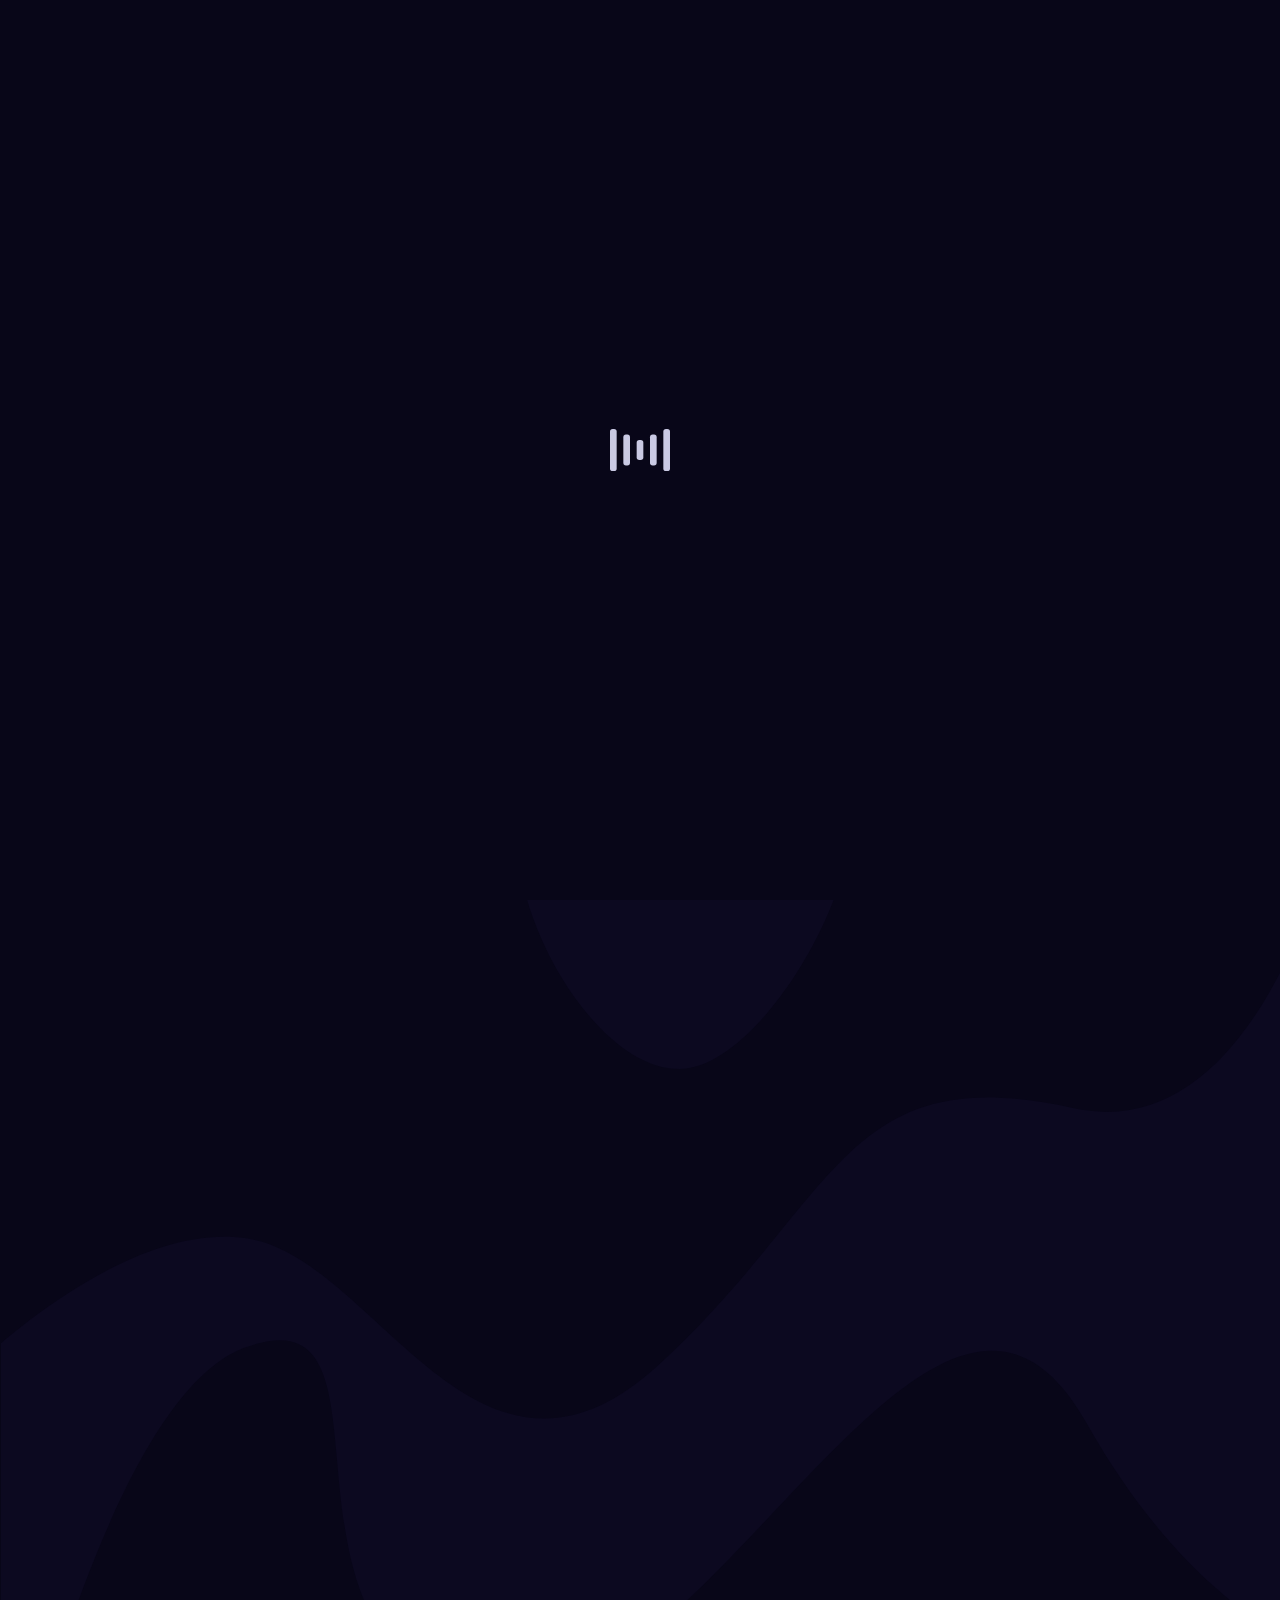
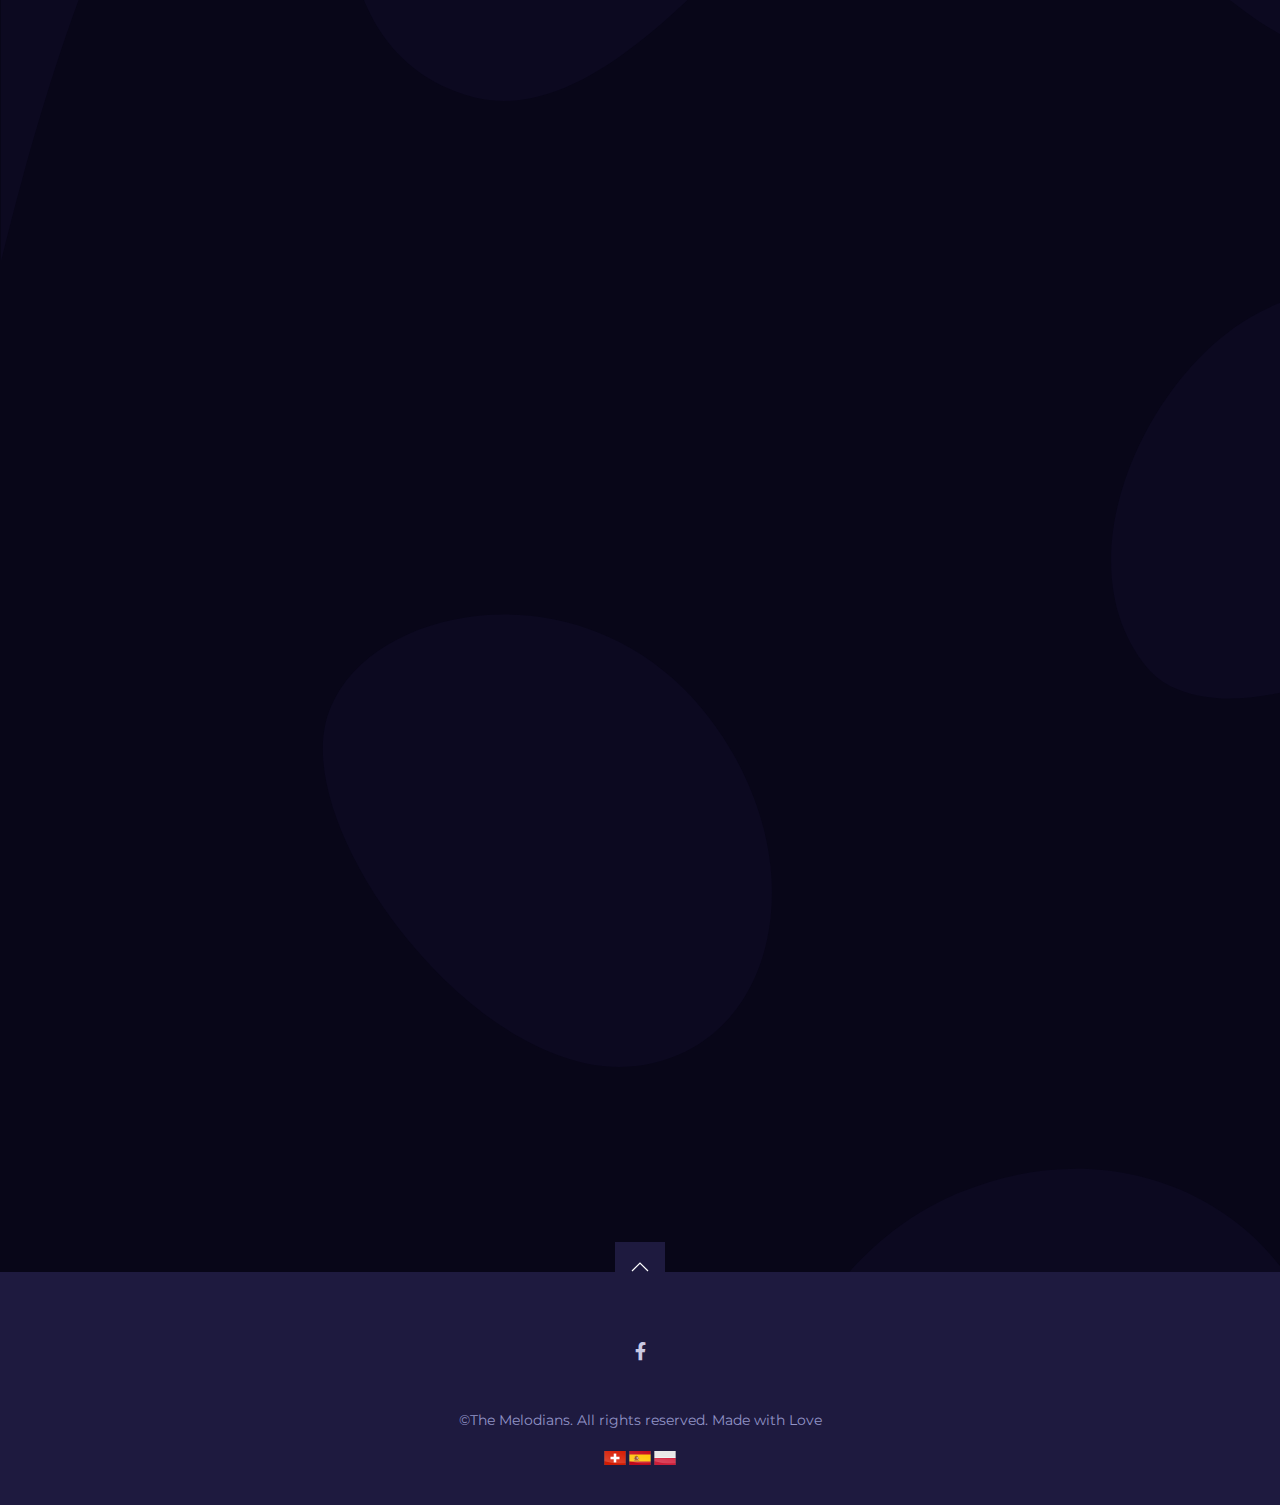
==== en.html @ 9095cb5a "Update en.html" ====
<!DOCTYPE html>
<html lang="en">

<head>
    <meta charset="utf-8">
    <meta name="viewport" content="width=device-width, initial-scale=1.0">
    <meta content="ie=edge" http-equiv="x-ua-compatible">

    <!-- .......... Title .......... -->
    <title>The Melodians — Band from Zürich</title>
    <!-- .......... End Title .......... -->

    <!-- .......... Fonts and Extras .......... -->
    <link rel="stylesheet" href="https://fonts.googleapis.com/css?family=Montserrat:400,700%7cOverpass+Mono:700&display=swap">
    <link rel="stylesheet" href="https://use.fontawesome.com/releases/v5.13.0/css/all.css">
    <!-- .......... End Fonts and Extras .......... -->

    <!-- .......... Styles .......... -->
    <link rel="stylesheet" href="css/uikit.min.css">
    <link rel="stylesheet" href="css/styles.css">
    <!-- .......... End Styles .......... -->

    <!-- .......... Favicons .......... -->
    <link rel="apple-touch-icon" sizes="180x180" href="img/favicons/apple-touch-icon.png">
    <link rel="icon" type="image/png" sizes="32x32" href="img/favicons/favicon-32x32.png">
    <link rel="icon" type="image/png" sizes="16x16" href="img/favicons/favicon-16x16.png">
    <link rel="manifest" href="img/favicons/site.webmanifest">
    <link rel="mask-icon" href="img/favicons/safari-pinned-tab.svg" color="#080618">
    <link rel="shortcut icon" href="img/favicons/favicon.ico">
    <meta name="msapplication-TileColor" content="#ffffff">
    <meta name="msapplication-config" content="img/favicons/browserconfig.xml">
    <meta name="theme-color" content="#ffffff">
    <!-- .......... End Favicons .......... -->

</head>

<body class="loading">

    <!-- .......... Preloader .......... -->
    <div class="js-preloader preloader"></div>
    <!-- .......... End Preloader .......... -->

    <!-- .......... Fixed Top Panel Start .......... -->
    <header class="panel js-panel">
        <div class="container--panel uk-container uk-height-1-1">
            <div class="uk-flex uk-flex-middle uk-height-1-1" data-uk-grid>
                
                <div class="uk-width-1-3 uk-width-1-6@m">                   
                    <div class="panel__player">
                        <audio class="js-audio" preload="metadata"></audio>                        
                        <p>Melodians</p>                                                
                    </div>                                        
                </div>
                <a href="/"><img src="img/countries/ch.png" data-src="img/countries/ch.png" ></a>
                <a href="es.html"><img src="img/countries/es.png" data-src="img/countries/es.png" ></a>
                <a href="pl.html"><img src="img/countries/pl.png" data-src="img/countries/pl.png" ></a>
            </div>
        </div>
    </header>
    
    <!-- .......... About Us Section .......... -->
    <section id="about_us" class="about uk-section" data-uk-scrollspy="cls:uk-animation-fade; offset-top: 80px; delay: 300">
        <div class="uk-container uk-container-large">
            <div class="about__grid uk-grid-collapse uk-flex" data-uk-grid>
                <div class="uk-width-1-2@s uk-flex-first@s">
                    <img class="about__photo" src="img/about.jpg" data-src="img/about.jpg" alt="" data-uk-img>
                </div>
                <div class="uk-width-1-2@s">
                    <div class="about__info">
                        <h2 class="uk-h2">The Melodians</h2>    
                        <p>
                            Acoustic Live Band from Zürich. We play rock, folk, country, tangos, film music. Our repertoire includes songs in more than ten languages. We play covers and our own compositions. We come from different countries, have different musical background, but we are united by friendship and shared passion and love for music. Three of us are professional musicians.  All of us have many years of experience in performing on European stages. We always put our whole heart into playing. An unforgettable experience is a guarantee.
                        </p>
                        <p>
                            Have we piqued your interest? Feel free to contact us :-)
                        </p>
                    </div>
                </div>
            </div>
        </div>
    </section>
    <!-- .......... End About Us Section .......... -->


    <!-- .......... Meet Team Section .......... -->
    <section class="team uk-section uk-overflow-hidden" data-uk-scrollspy="cls:uk-animation-fade; offset-top: 80px; delay: 300">
        <div class="container--min uk-container uk-position-relative">
            <h3 class="team__title uk-h3"><span class="team__title_inner">Meet the team</span></h3>
            <div class="team__members uk-flex uk-flex-center" data-uk-grid data-uk-scrollspy="cls:uk-animation-fade; target: .team__member__wrap; delay: 300">
                <div class="team__member__wrap uk-width-1-2 uk-width-1-4@m">
                    <a class="team__member" data-uk-toggle="target: #marian">
                        <div class="cover__photo uk-background-cover uk-transition-toggle" data-src="img/team/avatars/marian.jpg" data-uk-img>
                            <span class="cover__link boxshadow icon icon--dots uk-transition-scale-up"></span>
                        </div>
                        <span class="team__name">Marian</span>
                        <span class="team__vocation">Piano</span>
                        <br/>
                        <span class="team__vocation">Marian is the best piano player in Zürich without any doubt.</span>
                    </a>
                </div>
                <div class="team__member__wrap uk-width-1-2 uk-width-1-4@m">
                    <a class="team__member" data-uk-toggle="target: #monika">
                        <div class="cover__photo uk-background-cover uk-transition-toggle" data-src="img/team/avatars/monika.jpg" data-uk-img>
                            <span class="cover__link boxshadow icon icon--dots uk-transition-scale-up"></span>
                        </div>
                        <span class="team__name">Monika</span>
                        <span class="team__vocation">Vocal</span>
                        <br/>
                        <span class="team__vocation">Monika played in the world's greatest musicals in various countries.</span>
                    </a>
                </div>
                <div class="team__member__wrap uk-width-1-2 uk-width-1-4@m">
                    <a class="team__member" data-uk-toggle="target: #victor">
                        <div class="cover__photo uk-background-cover uk-transition-toggle" data-src="img/team/avatars/victor.jpg" data-uk-img>
                            <span class="cover__link boxshadow icon icon--dots uk-transition-scale-up"></span>
                        </div>
                        <span class="team__name">Victor</span>
                        <span class="team__vocation">Violin</span>
                        <br/>
                        <span class="team__vocation">Victor plays in various orchestras and is an active teacher. Hearts melt when he plays his violin.</span>
                    </a>
                </div>
                <div class="team__member__wrap uk-width-1-2 uk-width-1-4@m">
                    <a class="team__member" data-uk-toggle="target: #tomek">
                        <div class="cover__photo uk-background-cover uk-transition-toggle" data-src="img/team/avatars/tomek.jpg" data-uk-img>
                            <span class="cover__link boxshadow icon icon--dots uk-transition-scale-up"></span>
                        </div>
                        <span class="team__name">Tomek</span>
                        <span class="team__vocation">Guitar, vocal</span>
                        <br/>
                        <span class="team__vocation">Tomek plays on various instruments and is a songwriter. He has a long record of stage performances.</span>
                    </a>
                </div>
            </div>
        </div>
    </section>
    <!-- .......... End Meet Team Section .......... -->

    <!-- .......... Video Section .......... -->
    <section id="video" class="video uk-section" data-uk-scrollspy="cls:uk-animation-fade; offset-top: 80px; delay: 300">
        <div class="container--min uk-container uk-margin-large-bottom">
            <h2 class="uk-h2">Video</h2>
        </div>
        <div class="js-video-slider container--special uk-container uk-container-large uk-position-relative" tabindex="-1" data-uk-slider="finite: true">
            <ul class="uk-slider-items uk-child-width-1-2@s uk-child-width-1-3@m uk-child-width-1-5@l">
                <!-- .......... Video Item .......... -->
                <li class="video__column uk-width-2-3@s uk-width-1-2@m">
                    <a href="#" data-video-src="https://youtu.be/cA7lwLCG-Ro" data-video-type="video/youtube" class="js-video-target video__placeholder video__placeholder--large uk-background-cover" data-src="img/video/01.jpg" title="Full Concert [Live from Olympic Stadium 2018 HD]" data-uk-img>
                        <span class="video__title">Spring 2022</span>
                        <span class="video__link icon icon--play"></span>
                    </a>
                </li>
                <!-- .......... End Video Item .......... -->
                <!-- .......... Video Items .......... -->
                <li class="video__column">
                    <a href="#" data-video-src="https://www.youtube.com/watch?v=_yOq8vEtMEc" data-video-type="video/youtube" class="js-video-target video__placeholder uk-background-cover" data-src="img/video/02.jpg" title="September [Official Music Video]" data-uk-img>
                        <span class="video__title">Christmas party 2021</span>
                        <span class="video__link icon icon--play"></span>
                    </a>

                    <a href="#" data-video-src="https://www.youtube.com/watch?v=xsTkXP-q-Yo" data-video-type="video/youtube" class="js-video-target video__placeholder uk-background-cover" data-src="img/video/03.jpg" title="Red [Live from Wembley Stadium]" data-uk-img>
                        <span class="video__title">The very beginning</span>
                        <span class="video__link icon icon--play"></span>
                    </a>
                </li>
            </ul>
            <!-- .......... Video Slider Controls .......... -->
            <a class="slider__control uk-position-center-left" href="#" data-uk-slidenav-previous data-uk-slider-item="previous"></a>
            <a class="slider__control uk-position-center-right" href="#" data-uk-slidenav-next data-uk-slider-item="next"></a>
            <!-- .......... End Video Slider Controls .......... -->
        </div>
    </section>
    <!-- .......... End Video Section .......... -->

    <!-- .......... Tour Section .......... -->
    <section id="tour" class="events uk-section" data-uk-scrollspy="cls:uk-animation-fade; offset-top: 80px; delay: 300">
        <div class="container--min uk-container">
            <h2 class="uk-h2 uk-margin-bottom">Open events</h2>
            <div class="events__table list--striped bg-dark--1">
                <!-- .......... Tour Item .......... -->
                <div class="list__item">
                    <div class="events__date uk-width-auto">
                        <span class="events__day">31</span>
                        <span class="events__month">dec</span>
                        <span class="events__year">2022</span>                       
                    </div>
                    <div class="events__location uk-width-expand">
                        <span class="events__place">Zürich</span>
                        <span class="events__club">Restaurant Europa</span>                        
                        <span class="events__club"> (Englischviertelstrasse 42)</span>
                        <br/>
                        <span class="events__club"> Start : 20:00</span>
                    </div>
                    <div class="events__booking uk-width-1-1 uk-width-1-3@s">
                        <a href="https://www.restaurant-europa.ch/reservation" target="_blank" class="btn">Reserve tables</a>
                    </div>
                </div>
                <!-- .......... End Tour Item .......... -->                
            </div>
        </div>
    </section>
    <!-- .......... End Tour Section .......... -->

    <!-- .......... Contacts Section .......... -->
    <section id="contacts" class="contacts uk-section" data-uk-scrollspy="cls:uk-animation-fade; offset-top: 80px; delay: 300">
        <div class="container--min uk-container">
            <h2 class="uk-h2">Contacts</h2>
            <p>We speak german, english, spanish, polish</p>
            <div data-uk-grid>
                <div class="uk-width-1-3@m">
                    <!-- h3 class="uk-h3">Organization of concerts</h3-->
                    <div data-uk-grid>
                        <p class="contacts__info uk-width-1-1 uk-width-1-2@s uk-width-1-1@m">
                            <strong class="contacts__subtitle">Call us:</strong>
                            <br>
                            <a href="tel:+41762320508">(+41) 76 232 05 08</a>
                        </p>
                    </div>
                </div>
                <div class="uk-width-1-3@m">
                    <!-- h3 class="uk-h3">Organization of concerts</h3-->
                    <div data-uk-grid>
                        <p class="contacts__info uk-width-1-1 uk-width-1-2@s uk-width-1-1@m">
                            <strong class="contacts__subtitle">E-mail:</strong>
                            <br>
                            <a href="mailto:info@melodians.ch">info@melodians.ch</a>
                        </p>
                    </div>
                </div>  
            </div>
        </div>
    </section>
    <!-- .......... End Contacts Section .......... -->

    <!-- .......... Footer .......... -->
    <footer class="footer bg-dark--1 uk-section uk-section-small">
        <div class="container--min uk-container">
            <div class="uk-flex uk-flex-between uk-child-width-auto" data-uk-grid>
                
            </div>
            <div class="social social--footer">
                <ul class="social__list uk-list uk-align-center">
                    <li><a href="https://www.facebook.com/profile.php?id=100075964676667" target="_black"><span class="fab fa-facebook-f"></span></a></li>
                    <!-- li><a href="#" target="_black"><span class="fab fa-youtube"></span></a></li>
                    <li><a href="#" target="_black"><span class="fab fa-instagram"></span></a></li>
                    <li><a href="#" target="_black"><span class="fab fa-twitter"></span></a></li-->
                </ul>
            </div>
            <p class="footer__copyrights">
                &copy;The Melodians. All rights reserved. Made with Love
            </p>
            <a href="/"><img src="img/countries/ch.png" data-src="img/countries/ch.png" ></a>
            <a href="es.html"><img src="img/countries/es.png" data-src="img/countries/es.png" ></a>
            <a href="pl.html"><img src="img/countries/pl.png" data-src="img/countries/pl.png" ></a>
        </div>
        <a href="#" class="footer__totop" data-uk-totop data-uk-scroll></a>
    </footer>
    <!-- .......... End Footer .......... -->


    <!-- .......... Modal Windows .......... -->
    <div id="marian" data-uk-modal>
        <div class="modal modal__profile uk-modal-dialog uk-margin-auto-vertical">
            <div class="modal__cover uk-cover-container">
                <img src="img/team/covers/marian.jpg" data-src="img/team/covers/marian.jpg" alt="" data-uk-cover>
            </div>
            <div class="modal__content">
                <div class="modal__avatar boxshadow uk-background-cover" data-src="img/team/avatars/marian.jpg" data-uk-img></div>
                <h3 class="modal__profile__title uk-modal-title uk-text-center">Marian Boba</h3>
                <div class="modal__profile__subtitle uk-text-center">Piano</div>
                <p class="uk-text-left">
                    Marian graduated at the 'Academy of Music' in Katowice, Poland. For many years he performed as a pianist in Scandinavian countries. In Switzerland, he frequently performed in the Zurich Cabaret 'Terrase'. Marian was involved in various projects with the singers of the 'Zurich Opera House' Diomari Montoya and Martha Villages, with the Soul & Gospel singer Vera Love, with south american Tango singer Janet Capuya. In Europapark he worked together with Nelly Patty and Juan Ricondo.  
                </p>
                <p class="uk-text-left">
                    He is currently enjoying a well-deserved retirement in Zurich and plays with the Melodians.
                </p>
                <div class="social social--modal">
                    <ul class="social__list uk-list uk-align-center">
                        <li><a href="https://www.facebook.com/profile.php?id=100085638232089" target="_black"><span class="fab fa-facebook-f"></span></a></li>
                        <!--li><a href="#" target="_black"><span class="fab fa-instagram"></span></a></li>
                        <li><a href="#" target="_black"><span class="fab fa-twitter"></span></a></li-->
                    </ul>
                </div>
            </div>
            <button class="modal__close uk-modal-close-outside" type="button" data-uk-close></button>
        </div>
    </div>
    <div id="monika" data-uk-modal>
        <div class="modal modal__profile uk-modal-dialog uk-margin-auto-vertical">
            <div class="modal__cover uk-cover-container">
                <img src="img/team/covers/monika.jpg" data-src="img/team/covers/monika.jpg" alt="" data-uk-cover>
            </div>
            <div class="modal__content">
                <div class="modal__avatar boxshadow uk-background-cover" data-src="img/team/avatars/monika.jpg" data-uk-img></div>
                <h3 class="modal__profile__title uk-modal-title uk-text-center">Monika Rowińska Fischer </h3>
                <div class="modal__profile__subtitle uk-text-center">Vocal</div>
                <p class="uk-text-left">
                    Graduated from the musical study in Poland.  Her stage debut was the role of Gavroche in the musical 'Les Misarbles'.  She played in the world's greatest musicals, in varoius countries: 'Phantom of the Opera' (Carlotta Giidicelli), 'West Side Story' (Maria), 'Wizard of Oz' (Dorothy), 'Hair' (Sheila), 'Grease' (Frenchy), 'Aladdin' (Iago)  , 'Scrooge' (Kathy), 'Mamma Mia' (Rosie) Miss Saigon, 'Chicago' (Annie), 'Fiddler on the roof' and many others.
                </p>
                <p class="uk-text-left">
                    For 20 years she played in the largest musical theater in Poland, the Roma Theater. Monika also played in dramatic plays, such as 'See how they run', for which she received an acting award.
                </p>
                <!-- div class="social social--modal">
                    <ul class="social__list uk-list uk-align-center">
                        <li><a href="https://www.facebook.com/profile.php?id=100075964676667" target="_black"><span class="fab fa-facebook-f"></span></a></li>
                        <li><a href="#" target="_black"><span class="fab fa-instagram"></span></a></li>
                        <li><a href="#" target="_black"><span class="fab fa-twitter"></span></a></li>
                    </ul>
                </div-->
            </div>
            <button class="modal__close uk-modal-close-outside" type="button" data-uk-close></button>
        </div>
    </div>
    <div id="victor" data-uk-modal>
        <div class="modal modal__profile uk-modal-dialog uk-margin-auto-vertical">
            <div class="modal__cover uk-cover-container">
                <img src="img/team/covers/victor.jpg" data-src="img/team/covers/victor.jpg" alt="" data-uk-cover>
            </div>
            <div class="modal__content">
                <div class="modal__avatar boxshadow uk-background-cover" data-src="img/team/avatars/victor.jpg" data-uk-img></div>
                <h3 class="modal__profile__title uk-modal-title uk-text-center">Victor Mendoza</h3>
                <div class="modal__profile__subtitle uk-text-center">Violin</div>
                <p class="uk-text-left">
                    Victor began his musical career in Venezuela at the age of 6 in the children's and youth orchestra in San Cristobal. He played later in different orchestras in his city. In 2004 he graduated with a 'Bachelor of Arts' degree in music. In 2005 he belonged to the binational youth orchestra (Colombia and Venezuela). After moving to Peru, he played as a regular in the 'UPAO Orchestra' in the city of Trujillo and as a guest in the 'Trujillo Symphony Orchestra'. He also worked as a teacher in different musical schools such as 'Sonetto' and 'Montessori International College'.
                </p>
                <p class="uk-text-left">
                    He currently plays at the 'OGW Orchestergesellschaft' in Winterthur, gives private violin lessons and plays with the Melodians.
                </p>
                <div class="social social--modal">
                    <ul class="social__list uk-list uk-align-center">
                        <li><a href="https://www.facebook.com/victor.j.musik" target="_black"><span class="fab fa-facebook-f"></span></a></li>
                        <!--li><a href="#" target="_black"><span class="fab fa-instagram"></span></a></li>
                        <li><a href="#" target="_black"><span class="fab fa-twitter"></span></a></li-->
                    </ul>
                </div>
            </div>
            <button class="modal__close uk-modal-close-outside" type="button" data-uk-close></button>
        </div>
    </div>
    <div id="tomek" data-uk-modal>
        <div class="modal modal__profile uk-modal-dialog uk-margin-auto-vertical">
            <div class="modal__cover uk-cover-container">
                <img src="img/team/covers/tomek.jpg" data-src="img/team/covers/tomek.jpg" alt="" data-uk-cover>
            </div>
            <div class="modal__content">
                <div class="modal__avatar boxshadow uk-background-cover" data-src="img/team/avatars/tomek.jpg" data-uk-img></div>
                <h3 class="modal__profile__title uk-modal-title uk-text-center">Tomek Rybarczyk</h3>
                <div class="modal__profile__subtitle uk-text-center">Guitar, vocal</div>
                <p class="uk-text-left">
                    Tomek started his musical career in Poland in the 90s as a bassist, singer and songwriter in punk rock bands with which he recorded several albums and played many concerts. The album of the band INRI from those years called Futur, which contains a lot of his songs, was released in 2022 on a vinyl record.
                </p>
                <p class="uk-text-left">
                    Later in Switzerland, as part of the Lasowiacy folk group, he organized and led a children's string ensemble with a folk profile, where he played the bass cello.
                </p>
                <p class="uk-text-left">
                    Currently he plays western guitar, writes songs and is involved in the organization of the music group Melodians.
                </p>
                <div class="social social--modal">
                    <ul class="social__list uk-list uk-align-center">
                        <li><a href="https://www.facebook.com/tomasz.rybarczyk.94/" target="_black"><span class="fab fa-facebook-f"></span></a></li>
                        <!--li><a href="#" target="_black"><span class="fab fa-instagram"></span></a></li>
                        <li><a href="#" target="_black"><span class="fab fa-twitter"></span></a></li-->
                    </ul>
                </div>
            </div>
            <button class="modal__close uk-modal-close-outside" type="button" data-uk-close></button>
        </div>
    </div>

    <div id="modal-video" data-uk-modal>
        <div class="modal__video uk-modal-dialog uk-margin-auto-vertical">
            <button class="modal__close uk-modal-close-outside" type="button" data-uk-close></button>
        </div>
    </div>

    <div id="article-1" class="js-modal-article" data-uk-modal>
        <div class="modal modal__article uk-modal-dialog uk-margin-auto-vertical">
            <button class="modal__close uk-modal-close-outside" type="button" data-uk-close></button>
            <div class="modal__article_grid uk-grid-collapse uk-child-width-1-2@m uk-flex-middle" data-uk-grid>
                <div class="cover__photo--1-2 uk-background-cover uk-visible@m" data-src="img/slider/02.jpg" data-uk-img></div>
                <div class="modal__article_text">
                    <div class="modal__overflow">
                        <h2 class="uk-h3">Melodians party with surprises at Restauarnt Europa</h2>
                        <p>
                            Melodians party with surprises at Europa Restaurant.
                        </p>
            
                    </div>
                </div>
            </div>
        </div>
    </div>

    <!-- .......... End Modal Windows .......... -->

    <!-- .......... Scripts .......... -->
    <script src="js/jquery.min.js"></script>
    <script src="js/uikit.min.js"></script>
    <script src="js/mediaelement-and-player.min.js"></script>
    <script src="js/scripts.js"></script>
    <!-- .......... End Scripts .......... -->
    
</body>

</html>
---- css/styles.css ----
/* ----------------------------

	Project:	Symphonius
	Version:	1.1.0
	Author:     Nika Vasilyeva
	Website:    http://themeforest.net/user/the-nika/

-------------------------------

	Table of Contents:

	01. Custom styles
	02. Preloader
	03. Buttons and Form Fields
	04. Custom Icons
	05. Hover Images
	06. Modal Windows
	07. Navigation
	08. Fixed Top Panel
	09. Logo
	10. Social Media Buttons
	11. Slider
	12. Events Date
	13. Intro Section
	14. About Section
	15. Team Section
	16. Music Section and Audio Player
	17. Video Section
	18. News Section
	19. Contacts Section
	20. Footer
	21. Styles for Touch Devices
	22. Colors

-------------------------------

	01. Custom styles

---------------------------- */
html, body {
  -webkit-box-sizing: border-box;
          box-sizing: border-box;
}

body {
  font-family: "Montserrat", sans-serif;
  font-size: 16px;
  font-weight: 400;
  line-height: 1;
  background-color: #080618;
  padding-top: 50px;
}

@media (min-width: 960px) {
  body {
    padding-top: 0;
    font-size: 12px;
  }
}

@media (min-width: 1200px) {
  body {
    background-image: url("../img/bg.svg");
    background-repeat: no-repeat;
    background-position: top center;
    background-size: 100% auto;
  }
}

@media (min-width: 1440px) {
  body {
    font-size: 16px;
  }
}

body.loading {
  overflow: hidden;
}

body, a, .uk-h1, .uk-h2, .uk-h3, .uk-h4, .uk-h5, .uk-h6, h1, h2, h3, h4, h5, h6 {
  color: #c9c9e3;
}

a {
  color: white;
  text-decoration: none;
  -webkit-transition: color 0.4s ease;
  transition: color 0.4s ease;
}

a:hover {
  color: #c9c9e3;
  text-decoration: none;
}

p {
  line-height: 1.5;
}

.uk-h1, .uk-h2, .uk-h3, .uk-h4, .uk-h5, .uk-h6, h1, h2, h3, h4, h5, h6 {
  font-family: "Montserrat", sans-serif;
  font-weight: 700;
}

.uk-h2 {
  font-size: 32px;
}

@media (min-width: 1600px) {
  .uk-h2 {
    font-size: 48px;
  }
}

.uk-h3 {
  font-size: 21px;
}

@media (min-width: 1600px) {
  .uk-h3 {
    font-size: 32px;
  }
}

.container--min {
  max-width: 1140px;
}

.container--panel {
  max-width: 1800px;
}

.uk-container-large {
  padding-left: 0;
  padding-right: 0;
  max-width: 1920px;
}

.uk-container-expand:not(.container--special) .uk-grid:not(.grid--wide) {
  margin-left: 0;
}

.boxshadow, .slider__control {
  -webkit-box-shadow: 12px 12px 50px rgba(8, 6, 24, 0.75);
          box-shadow: 12px 12px 50px rgba(8, 6, 24, 0.75);
}

/* ----------------------------

	02. Preloader

---------------------------- */
.preloader {
  position: fixed;
  bottom: 0;
  left: 0;
  right: 0;
  top: 0;
  width: 100%;
  height: 100%;
  z-index: 10000;
  background: #080618 url("../img/preloader.svg") no-repeat center;
  background-size: 60px auto;
}

/* ----------------------------

	03. Buttons and Form Fields

---------------------------- */
.btn, input.btn {
  display: inline-block;
  position: relative;
  font-size: 12px;
  font-weight: 700;
  text-align: center;
  text-transform: uppercase;
  color: white;
  background: -webkit-gradient(linear, left top, right top, from(#ff0042), color-stop(#6d02e5), color-stop(#ff0042), to(#ff0042));
  background: linear-gradient(to right, #ff0042, #6d02e5, #ff0042, #ff0042);
  background-size: 300% 100%;
  border: none;
  border-radius: 0;
  padding: 10px 30px;
  -webkit-box-shadow: 0 0 30px rgba(8, 6, 24, 0.3);
          box-shadow: 0 0 30px rgba(8, 6, 24, 0.3);
  -webkit-appearence: none;
  cursor: pointer;
  -webkit-transition: background 0.4s ease;
  transition: background 0.4s ease;
}

@media (min-width: 480px) {
  .btn, input.btn {
    letter-spacing: .2em;
  }
}

@media (min-width: 960px) {
  .btn, input.btn {
    padding-left: 50px;
    padding-right: 50px;
  }
}

@media (min-width: 1600px) {
  .btn, input.btn {
    font-size: 18px;
  }
}

.btn:hover, input.btn:hover {
  color: white;
  background-position: 100% 100%;
}

.btn--disabled, .btn--disabled:hover, input.btn--disabled, input.btn--disabled:hover {
  background: transparent;
  border: 3px solid #5a5caa;
  color: #5a5caa;
  -webkit-box-shadow: none;
          box-shadow: none;
  cursor: default;
}

.btn .icon--dots, input.btn .icon--dots {
  margin-left: 16px;
}

.uk-input, .uk-select, .uk-textarea {
  font-family: "Montserrat", sans-serif;
  font-size: 14px;
  line-height: 1.5;
  padding: 0;
  background: transparent;
  color: #c9c9e3;
  border: none;
  border-bottom: 2px solid #9294c7;
}

.uk-input:focus, .uk-select:focus, .uk-textarea:focus {
  color: #c9c9e3;
  background: transparent;
  border-color: #c9c9e3;
}

::-webkit-input-placeholder {
  color: #c9c9e3;
  opacity: .8;
}

::-moz-placeholder {
  color: #c9c9e3;
  opacity: .8;
}

:-ms-input-placeholder {
  color: #c9c9e3;
  opacity: .8;
}

:-moz-placeholder {
  color: #c9c9e3;
  opacity: .8;
}

/* ----------------------------

	04. Custom Icons

---------------------------- */
.icon {
  display: inline-block;
  background: transparent none no-repeat center;
  border: none;
  outline: none;
}

.icon--dots {
  width: 26px;
  height: 10px;
  background-image: url("../img/icons/dots.svg");
}

.icon--play {
  width: 27px;
  height: 27px;
  background-image: url("../img/icons/play.svg");
}

.icon--play_large {
  width: 51px;
  height: 53px;
  background-image: url("../img/icons/play_large.svg");
}

.icon--pause {
  width: 27px;
  height: 27px;
  background-image: url("../img/icons/pause.svg");
}

.icon--volume {
  width: 31px;
  height: 31px;
  background-image: url("../img/icons/volume.svg");
}

/* ----------------------------

	05. Hover Images

---------------------------- */
.cover__photo {
  display: block;
  position: relative;
  padding-bottom: 100%;
}

.cover__photo::after {
  content: '';
  display: block;
  position: absolute;
  top: 0;
  left: 0;
  width: 100%;
  height: 100%;
  background-color: #080618;
  opacity: 0;
  -webkit-transition: opacity 0.4s ease;
  transition: opacity 0.4s ease;
}

.cover__photo:hover::after {
  opacity: .5;
}

.cover__photo--1-2 {
  padding-bottom: 50%;
}

.cover__link {
  position: absolute;
  left: 50%;
  top: 50%;
  width: 50px;
  height: 50px;
  margin-left: -25px;
  margin-top: -25px;
  background-color: #ff0042;
  opacity: 0;
  z-index: 2;
}

/* ----------------------------

	06. Modal Windows

---------------------------- */
.uk-modal {
  padding-top: 60px;
}

.modal.uk-modal-dialog {
  width: 100%;
  background-color: #c9c9e3;
}

.modal.uk-modal-dialog p, .modal.uk-modal-dialog a:not(.btn), .modal.uk-modal-dialog .uk-h1, .modal.uk-modal-dialog .uk-h2, .modal.uk-modal-dialog .uk-h3, .modal.uk-modal-dialog .uk-h4, .modal.uk-modal-dialog .uk-h5, .modal.uk-modal-dialog .uk-h6, .modal.uk-modal-dialog h1, .modal.uk-modal-dialog h2, .modal.uk-modal-dialog h3, .modal.uk-modal-dialog h4, .modal.uk-modal-dialog h5, .modal.uk-modal-dialog h6 {
  color: #1e1a3f;
}

.modal__overflow::-webkit-scrollbar {
  width: 28px;
}

.modal__overflow::-webkit-scrollbar-track {
  background-color: #9294c7;
  border-left: 23px solid #c9c9e3;
  border-right: 3px solid #c9c9e3;
}

.modal__overflow::-webkit-scrollbar-thumb {
  background-color: #6d02e5;
  border-left: 20px solid #c9c9e3;
}

.modal p {
  font-size: 14px;
  line-height: 1.7;
}

.modal__close {
  right: 0;
  background-color: #6d02e5;
  padding: 13px;
  -webkit-transform: scale(1.3) translate(0, -100%);
          transform: scale(1.3) translate(0, -100%);
  -webkit-transform-origin: top right;
          transform-origin: top right;
  -webkit-transition: background-color 0.4s ease;
  transition: background-color 0.4s ease;
}

.modal__close:hover {
  background-color: #ff0042;
}

.modal__profile {
  padding: 0;
  color: #080618;
  background-color: #c9c9e3;
  max-width: 550px !important;
}

.modal__profile__title {
  font-size: 18px;
  color: #080618;
  font-weight: 700;
  margin-bottom: 7px;
}

.modal__profile__subtitle {
  font-size: 18px;
}

.modal__content {
  text-align: center;
  padding-left: 20px;
  padding-right: 20px;
  padding-bottom: 0;
}

.modal__cover {
  position: relative;
  height: 150px;
}

.modal__cover::after {
  content: '';
  display: block;
  position: absolute;
  top: 0;
  left: 0;
  width: 100%;
  height: 100%;
  background-color: #080618;
  opacity: .5;
}

.modal__avatar {
  background-size: 120% auto;
  width: 165px;
  height: 165px;
  margin: -83px auto 0;
  position: relative;
  z-index: 2;
}

.modal__video {
  max-height: 100%;
}

.modal__video video {
  max-height: 100%;
}

.modal__video .mejs__container {
  max-height: 100%;
}

.modal__video .mejs__controls {
  display: -webkit-box;
  display: -ms-flexbox;
  display: flex;
  -webkit-box-pack: stretch;
      -ms-flex-pack: stretch;
          justify-content: stretch;
  -webkit-box-align: center;
      -ms-flex-align: center;
          align-items: center;
  position: absolute;
  left: 0;
  bottom: 0;
  width: 100%;
  height: 40px;
  background-color: rgba(8, 6, 24, 0.5);
  padding: 5px;
  -webkit-box-sizing: border-box;
          box-sizing: border-box;
}

.modal__video .mejs__controls > div {
  padding: 0 10px;
}

.modal__video .mejs__button svg {
  display: none;
}

.modal__video .mejs__time {
  min-width: 48px;
}

.modal__video .mejs__time-total, .modal__video .mejs__time-buffering, .modal__video .mejs__time-loaded, .modal__video .mejs__time-current, .modal__video .mejs__time-float, .modal__video .mejs__time-hovered, .modal__video .mejs__time-float-current, .modal__video .mejs__time-float-corner, .modal__video .mejs__time-marker {
  position: absolute;
  display: block;
  height: 3px;
  border-radius: 0;
  outline: none;
  cursor: pointer;
}

.modal__video .mejs__time-current, .modal__video .mejs__time-buffering, .modal__video .mejs__time-loaded, .modal__video .mejs__time-hovered {
  left: 0;
  width: 100%;
  -webkit-transform: scaleX(0);
          transform: scaleX(0);
  -webkit-transform-origin: 0 0;
          transform-origin: 0 0;
  -webkit-transition: 0.15s ease-in all;
  transition: 0.15s ease-in all;
}

.modal__video .mejs__time-handle, .modal__video .mejs__time-handle-content {
  position: absolute;
  top: 0;
  left: 0;
  width: 3px;
  height: 19px;
  -webkit-transform: translateX(0);
          transform: translateX(0);
  z-index: 11;
  cursor: pointer;
}

.modal__video .mejs__time-handle {
  top: -8px;
}

.modal__video .mejs__time-rail {
  position: relative;
  -webkit-box-flex: 1;
      -ms-flex-positive: 1;
          flex-grow: 1;
  margin-right: 20px;
}

.modal__video .mejs__time-total {
  width: 100%;
  background-color: #9294c7;
}

.modal__video .mejs__time-current, .modal__video .mejs__time-handle-content {
  background-color: white;
}

.modal__video .mejs__time-float {
  display: none;
  position: absolute;
  bottom: 100%;
  width: 40px;
  height: 17px;
  margin-bottom: 9px;
  font-size: 12px;
  text-align: center;
  color: #080618;
  background-color: rgba(255, 255, 255, 0.5);
  -webkit-transform: translateX(-50%);
          transform: translateX(-50%);
}

.modal__video .mejs__time-float-current {
  display: block;
  left: 0;
  margin: 2px;
  text-align: center;
  width: 34px;
}

.modal__video .mejs__time-buffering {
  -webkit-animation: buffering-stripes 2s linear infinite;
          animation: buffering-stripes 2s linear infinite;
  background: linear-gradient(-45deg, rgba(255, 255, 255, 0.4) 25%, transparent 25%, transparent 50%, rgba(255, 255, 255, 0.4) 50%, rgba(255, 255, 255, 0.4) 75%, transparent 75%, transparent);
  background-size: 15px 15px;
}

.modal__article_grid {
  position: relative;
}

.modal__article_text {
  padding: 15px;
}

@media (min-width: 960px) {
  .modal__article_text {
    padding: 30px;
  }
}

@media (min-width: 960px) {
  .modal__article {
    max-height: 570px;
    max-width: 1140px !important;
  }
  .modal__article .modal__overflow {
    max-height: 490px;
    overflow: auto;
  }
}

@media (min-width: 1200px) {
  .modal__content {
    padding-left: 40px;
    padding-right: 40px;
    padding-bottom: 20px;
  }
  .modal__cover {
    height: 200px;
  }
}

/* ----------------------------

	07. Navigation

---------------------------- */
.nav a {
  font-size: 18px;
  font-weight: 700;
  letter-spacing: .1em;
}

.nav--panel, .nav--footer {
  -webkit-box-align: stretch;
      -ms-flex-align: stretch;
          align-items: stretch;
}

.nav--panel li, .nav--footer li {
  display: block;
  -webkit-box-flex: 1;
      -ms-flex: 1 1 auto;
          flex: 1 1 auto;
}

.nav--panel .uk-active a {
  color: #ff0042;
}

.nav--offcanvas {
  -webkit-box-align: center;
      -ms-flex-align: center;
          align-items: center;
  -ms-flex-pack: distribute;
      justify-content: space-around;
  -webkit-box-orient: vertical;
  -webkit-box-direction: normal;
      -ms-flex-direction: column;
          flex-direction: column;
  height: 100%;
  padding: 10% 0;
  margin: 0;
  -webkit-box-sizing: border-box;
          box-sizing: border-box;
}

.nav--offcanvas li {
  list-style: none;
  -webkit-box-flex: 0;
      -ms-flex: 0 0 auto;
          flex: 0 0 auto;
}

@media (min-height: 480px) and (orientation: portrait) {
  .nav--offcanvas {
    padding: 30% 0;
  }
}

.nav--intro li {
  margin-bottom: 15px;
}

@media (min-width: 1200px) {
  .nav--intro li {
    margin-bottom: 20px;
  }
}

@media (min-width: 1600px) {
  .nav--intro li {
    margin-bottom: 30px;
  }
}

.nav--intro a {
  position: relative;
}

.nav--intro a::before {
  content: '';
  display: block;
  position: absolute;
  left: -100px;
  top: 8px;
  width: 0;
  height: 2px;
  background-color: #ff0042;
  -webkit-transition: width 0.4s ease;
  transition: width 0.4s ease;
}

.nav--intro a:hover {
  color: #ff0042;
}

.nav--intro a:hover::before {
  width: 80px;
}

@media (min-width: 960px) {
  .nav--intro a {
    font-size: 12px;
  }
}

@media (min-width: 1600px) {
  .nav--intro a {
    font-size: 18px;
  }
}

.nav--footer li {
  padding: 0 10px 20px;
}

.nav--footer li a {
  font-size: 14px;
  font-weight: 700;
  letter-spacing: .1em;
  color: #9294c7;
}

@media (min-width: 960px) {
  .nav--footer li {
    padding: 0 10px;
  }
}

.uk-offcanvas {
  width: 100%;
}

.uk-offcanvas-bar {
  width: 100%;
  background-color: #080618;
}

.uk-offcanvas-flip .uk-offcanvas-bar {
  left: auto;
  right: -100%;
}

.uk-offcanvas .modal__close {
  top: 0;
  right: 0;
  -webkit-transform: none;
          transform: none;
  -webkit-transform-origin: top right;
          transform-origin: top right;
}

/* ----------------------------

	08. Fixed Top Panel

---------------------------- */
.panel {
  position: fixed;
  top: 0;
  left: 0;
  z-index: 1000;
  width: 100%;
  height: 50px;
  background-color: rgba(30, 26, 63, 0.9);
  -webkit-box-sizing: border-box;
          box-sizing: border-box;
}

.panel a {
  font-size: 14px;
  font-weight: 700;
}

.panel__player {
  display: -webkit-box;
  display: -ms-flexbox;
  display: flex;
  -webkit-box-pack: center;
      -ms-flex-pack: center;
          justify-content: center;
  -webkit-box-align: center;
      -ms-flex-align: center;
          align-items: center;
}

.panel__player > * {
  margin: 0 7px;
}

.panel__player .icon--play-pause {
  margin: 0;
  cursor: pointer;
}

.panel__player .mejs__horizontal-volume-slider {
  display: block;
}

@media (min-width: 960px) {
  .panel__player {
    -webkit-box-pack: end;
        -ms-flex-pack: end;
            justify-content: flex-end;
  }
  .panel__player > * {
    margin: 0;
  }
  .panel__player .icon--play-pause {
    margin-right: 10px;
  }
}

@media (min-width: 1200px) {
  .panel {
    height: 75px;
  }
}

.uk-sticky-placeholder {
  display: none;
}

/* ----------------------------

	09. Logo

---------------------------- */
.logo--intro {
  margin-bottom: 20px;
}

@media (min-width: 960px) {
  .logo--intro {
    margin-bottom: 40px;
  }
}

@media (min-width: 1200px) {
  .logo--intro {
    margin-bottom: 60px;
  }
}

@media (min-width: 1600px) {
  .logo--intro {
    margin-bottom: 90px;
  }
}

/* ----------------------------

	10. Social Media Buttons

---------------------------- */
.social__list .fab {
  font-size: 18px;
  -webkit-transition: color 0.4s ease;
  transition: color 0.4s ease;
}

.social__wrapper {
  position: absolute;
  left: 40px;
  bottom: 0;
}

@media (min-width: 1200px) {
  .social__wrapper {
    left: 70px;
  }
}

@media (min-width: 1600px) {
  .social__wrapper {
    left: 90px;
  }
}

.social--intro {
  -webkit-transform: rotate(-90deg);
          transform: rotate(-90deg);
  -webkit-transform-origin: 0 0;
          transform-origin: 0 0;
  position: absolute;
  left: 0;
  bottom: 0;
}

.social--intro .social__title {
  white-space: nowrap;
  text-align: right;
  margin-bottom: 0;
  font-size: 12px;
}

@media (min-width: 1600px) {
  .social--intro .social__title {
    font-size: 16px;
  }
}

.social--intro .social__list {
  display: -webkit-box;
  display: -ms-flexbox;
  display: flex;
  -webkit-box-orient: horizontal;
  -webkit-box-direction: reverse;
      -ms-flex-direction: row-reverse;
          flex-direction: row-reverse;
  -webkit-box-align: baseline;
      -ms-flex-align: baseline;
          align-items: baseline;
  -webkit-box-pack: start;
      -ms-flex-pack: start;
          justify-content: flex-start;
  text-align: center;
  margin: 15px 0 0;
}

.social--intro .social__list li:not(:last-child) {
  padding-left: 20px;
}

.social--intro .social__list a:hover {
  color: #ff0042;
}

.social--intro .social__list .fab {
  min-width: 18px;
  font-size: 18px;
  -webkit-transform: rotate(90deg);
          transform: rotate(90deg);
}

@media (min-width: 1600px) {
  .social--intro .social__list li {
    padding-left: 50px;
  }
  .social--intro .social__list .fab {
    min-width: 28px;
    font-size: 28px;
  }
}

.social--modal, .social--footer {
  display: -webkit-box;
  display: -ms-flexbox;
  display: flex;
}

.social--modal li, .social--footer li {
  -webkit-box-flex: 0;
      -ms-flex: 0 0 auto;
          flex: 0 0 auto;
  display: inline-block;
  padding-left: 20px;
  padding-right: 20px;
}

.social--modal .social__list .fab {
  color: #6d02e5;
}

.social--modal .social__list .fab:hover {
  color: #ff0042;
}

.social--footer .social__list {
  margin: 30px auto;
}

.social--footer .social__list .fab {
  color: #c9c9e3;
}

.social--footer .social__list .fab:hover {
  color: #ff0042;
}

/* ----------------------------

	11. Slider

---------------------------- */
.slider__control {
  position: absolute;
  bottom: 0;
  right: 0;
  background-color: #6d02e5;
  -webkit-transform: scale(1.5);
          transform: scale(1.5);
  z-index: 3;
  -webkit-transition: background-color 0.4s ease;
  transition: background-color 0.4s ease;
}

.slider__control svg {
  -webkit-transform: scale(0.6);
          transform: scale(0.6);
  color: white;
}

.slider__control.uk-slidenav-previous {
  -webkit-transform-origin: left bottom;
          transform-origin: left bottom;
  right: auto;
  left: 0;
}

.slider__control.uk-slidenav-next {
  -webkit-transform-origin: right bottom;
          transform-origin: right bottom;
}

.slider__control:hover {
  background-color: #ff0042;
}

@media (min-width: 1200px) {
  .slider__control {
    top: 50%;
    bottom: auto;
    -webkit-transform: scale(2);
            transform: scale(2);
  }
}

@media (min-width: 1600px) {
  .slider__control {
    -webkit-transform: scale(2.5);
            transform: scale(2.5);
  }
}

.slider--intro {
  margin-left: -50px;
  padding-left: 50px;
  overflow: hidden;
}

.slider--intro .uk-slideshow-items {
  z-index: 2;
}

.slider--intro .uk-animation-kenburns {
  -webkit-animation-duration: 1s;
          animation-duration: 1s;
}

.slider--intro li {
  background-color: #080618;
}

.slider--intro .slider__items {
  min-height: 100vh;
  height: 50vh;
}

.slider--intro .slider__inner {
  display: -webkit-box;
  display: -ms-flexbox;
  display: flex;
  padding: 15px;
  height: 100%;
  -webkit-box-align: center;
      -ms-flex-align: center;
          align-items: center;
}

.slider--intro .slider__inner > div {
  width: 100%;
  text-align: center;
}

@media (min-width: 960px) {
  .slider--intro .slider__inner {
    padding: 40px;
    -webkit-box-align: start;
        -ms-flex-align: start;
            align-items: flex-start;
    text-align: left;
  }
  .slider--intro .slider__inner > div {
    width: 100%;
    text-align: left;
  }
}

@media (min-width: 1200px) {
  .slider--intro .slider__inner {
    padding: 70px;
  }
}

@media (min-width: 1600px) {
  .slider--intro .slider__inner {
    padding: 90px;
  }
}

.slider--intro .slider__image {
  opacity: .3;
}

@media (max-height: 999px) and (max-width: 639px) {
  .slider--intro .slider__items {
    min-height: calc(100vh - 80px) !important;
  }
}

@media (min-width: 960px) and (max-width: 1199px) {
  .slider--intro .slider__items {
    min-height: 560px !important;
  }
}

@media (min-height: 1000px), (min-width: 1600px) {
  .slider--intro .slider__items {
    min-height: 820px !important;
  }
}

.slider--intro .uk-dotnav {
  position: absolute;
  top: 0;
  bottom: 0;
  right: 0;
  text-align: right;
  width: 100%;
  z-index: 1;
}

.slider--intro .uk-dotnav > * {
  padding-left: 28px;
  margin: 14px 0;
  -webkit-transition: padding 0.4s ease;
  transition: padding 0.4s ease;
}

.slider--intro .uk-dotnav > * > * {
  display: block;
  width: 100%;
  height: 2px;
  border: none;
  border-radius: 0;
  background-color: #6d02e5;
  -webkit-transition: all 0.4s ease;
  transition: all 0.4s ease;
}

.slider--intro .uk-dotnav > * > *:hover {
  background-color: #ff0042;
}

.slider--intro .uk-dotnav > *.uk-active {
  padding-left: 0;
}

.slider--intro .uk-dotnav > *.uk-active > * {
  background-color: #c9c9e3;
}

@media (min-width: 1600px) {
  .slider--intro .uk-dotnav > * {
    margin: 20px 0;
  }
  .slider--intro .uk-dotnav > * > * {
    height: 3px;
  }
}

@media (min-width: 1600px) {
  .slider--intro {
    min-height: 820px;
  }
}

.slider--news .slider__control {
  top: 35%;
  bottom: auto;
}

/* ----------------------------

	12. Events Date

---------------------------- */
.events__block {
  padding: 15px;
  background-color: #6d02e5;
  -webkit-box-align: center;
      -ms-flex-align: center;
          align-items: center;
}

.events__date {
  position: relative;
  display: inline-block;
  font-family: "Overpass Mono", sans-serif;
}

.events__day, .events__month, .events__year {
  display: block;
}

.events__day {
  font-size: 32px;
  padding-right: 7px;
}

.events__month {
  font-size: 18px;
  letter-spacing: .15em;
}

.events__year {
  position: absolute;
  top: -.4em;
  right: 0;
  font-size: 12px;
  letter-spacing: .4em;
  text-align: right;
  -webkit-transform: rotate(-90deg);
          transform: rotate(-90deg);
  -webkit-transform-origin: right top;
          transform-origin: right top;
}

.events__location {
  font-size: 14px;
  padding-left: 30px;
}

.events__place {
  display: block;
  margin-bottom: 8px;
  font-weight: 700;
}

.events__booking {
  padding-top: 20px;
}

.events__booking .btn {
  display: block;
}

.events--intro {
  -webkit-transform: translate(0, -50%);
          transform: translate(0, -50%);
  z-index: 5;
}

.events--intro .events__title {
  margin-bottom: 0;
}

.events--intro .events__title__wrap {
  -ms-flex-item-align: end;
      align-self: flex-end;
  padding-left: 0;
}

@media (min-width: 640px) {
  .events__table__location {
    padding-left: 40px;
  }
  .events__booking {
    padding-top: 0;
    padding-left: 40px;
  }
}

@media (min-width: 1200px) {
  .events__grid--intro {
    margin-left: -50px;
  }
  .events__table .btn {
    padding-top: 16px;
    padding-bottom: 16px;
  }
}

@media (min-width: 1600px) {
  .events__block {
    padding: 20px;
  }
  .events__day {
    font-size: 44px;
    padding-right: 12px;
  }
  .events__month {
    font-size: 22px;
    letter-spacing: .25em;
  }
  .events__year {
    top: -.7em;
    font-size: 13px;
    letter-spacing: .7em;
  }
  .events__location {
    font-size: 18px;
    padding-left: 45px;
  }
  .events__place {
    margin-bottom: 8px;
  }
  .events--intro .events__title {
    font-size: 24px;
  }
}

/* ----------------------------

	13. Intro Section

---------------------------- */
.intro__title {
  margin-bottom: 30px;
}

@media (max-width: 959px) {
  .intro__title {
    max-width: 670px;
    margin-left: auto;
    margin-right: auto;
  }
}

@media (min-width: 1600px) {
  .intro__title {
    margin-bottom: 70px;
  }
}

.intro__title span:not(.uk-hidden) {
  font-size: 28px;
  line-height: 1;
  margin-bottom: 16px;
  padding: 4px 8px;
  display: inline-block;
  text-align: left;
  color: #c9c9e3;
  background-color: rgba(90, 92, 170, 0.8);
}

@media (min-width: 640px) {
  .intro__title span:not(.uk-hidden) {
    font-size: 36px;
  }
}

@media (min-width: 1200px) {
  .intro__title span:not(.uk-hidden) {
    font-size: 38px;
    padding: 7px 10px;
  }
}

@media (min-width: 1600px) {
  .intro__title span:not(.uk-hidden) {
    font-size: 60px;
    padding: 8px 20px;
  }
}

.intro__sidebar {
  padding: 20px 20px 0;
}

@media (min-width: 960px) {
  .intro__sidebar {
    padding: 40px 40px 0;
  }
}

@media (min-width: 1200px) {
  .intro__sidebar {
    padding: 70px 70px 0;
  }
}

@media (min-width: 1600px) {
  .intro__sidebar {
    padding: 90px 90px 0;
    min-height: 820px;
  }
}

/* ----------------------------

	14. About Section

---------------------------- */
@media (min-width: 960px) {
  .about__grid {
    -webkit-box-align: center;
        -ms-flex-align: center;
            align-items: center;
  }
}

.about__info {
  padding: 15px;
}

@media (min-width: 640px) {
  .about__info {
    padding: 0 30px;
  }
}

@media (min-width: 960px) {
  .about__info {
    padding: 30px;
  }
}

@media (min-width: 1200px) {
  .about__info {
    padding-left: 60px;
    max-width: 535px;
    margin-right: auto;
  }
}

@media (min-width: 1600px) {
  .about__info {
    padding-left: 120px;
  }
}

/* ----------------------------

	15. Team Section

---------------------------- */
.team {
  position: relative;
}

@media (max-width: 959px) {
  .team .uk-container {
    max-width: 670px;
  }
}

.team__title {
  color: #9294c7;
}

@media (min-width: 1300px) {
  .team__title {
    position: absolute;
    right: calc(100% + 20px);
    top: 0;
    width: 100%;
    -webkit-transform-origin: right bottom;
            transform-origin: right bottom;
  }
  .team__title_inner {
    -webkit-transform: rotate(-90deg);
            transform: rotate(-90deg);
    display: inline-block;
    width: 100%;
    height: 0;
    text-align: right;
    -webkit-transform-origin: right bottom;
            transform-origin: right bottom;
  }
}

@media (min-width: 1440px) {
  .team__title {
    right: calc(100% + 40px);
  }
}

.team__member:hover {
  cursor: pointer;
}

.team__member:hover .cover__photo::after {
  opacity: .5;
}

.team__member:hover .cover__link {
  opacity: 1;
}

.team__member:hover .cover__name {
  color: #c9c9e3;
}

.team__member__wrap {
  max-width: 350px;
}

@media (min-width: 960px) {
  .team__member__wrap:nth-child(even) {
    margin-top: 50px;
  }
}

.team .cover__photo {
  margin-bottom: 30px;
  padding-bottom: 137.69%;
}

.team .cover__link {
  background-color: #6d02e5;
}

.team__name, .team__vocation {
  display: block;
}

.team__name {
  font-weight: 700;
  margin-bottom: 8px;
}

.team__vocation {
  color: #9294c7;
}

/* ----------------------------

	16. Music Section and Audio Player

---------------------------- */
.js-audio, .panel__player mediaelementwrapper {
  display: none;
}

.mejs__offscreen, .mejs__layers, .mejs__mute, .mejs__unmute, .mejs__volume-button {
  display: none;
}

.mejs__container {
  min-width: 100% !important;
  outline: none;
}

.mejs__controls button {
  outline: none;
}

.mejs__playpause-button, .mejs__time, .mejs__fullscreen-button {
  display: inline-block;
}

.mejs__playpause-button, .mejs__fullscreen-button {
  margin-right: auto;
}

.mejs__playpause-button button, .mejs__fullscreen-button button {
  width: 27px;
  height: 27px;
  background-color: transparent;
  border: none;
  display: inline-block;
  background: transparent none no-repeat center;
  cursor: pointer;
}

.mejs__play button, .mejs__replay button {
  background-image: url("../img/icons/play.svg");
}

.mejs__pause button {
  background-image: url("../img/icons/pause.svg");
}

.mejs__fullscreen-button button {
  background-image: url("../img/icons/expand.svg");
}

.mejs__unfullscreen button {
  background-image: url("../img/icons/unexpand.svg");
}

.mejs__horizontal-volume-slider {
  padding-left: 20px;
}

.mejs__horizontal-volume-total {
  position: relative;
  display: block;
  width: 31px;
  height: 30px;
  cursor: pointer;
  background-color: rgba(255, 255, 255, 0.2);
  -webkit-clip-path: url(#volumeClipMask);
          clip-path: url(#volumeClipMask);
}

.mejs__horizontal-volume-current {
  height: 100%;
  background-color: white;
  -webkit-clip-path: url(#volumeClipMask);
          clip-path: url(#volumeClipMask);
  cursor: pointer;
}

.playlist__album {
  margin-bottom: 30px;
}

@media (max-width: 639px) {
  .playlist .albums__item {
    margin-bottom: 0;
    padding: 15px;
  }
}

@media (min-width: 640px) {
  .playlist {
    padding: 30px;
  }
  .playlist__album {
    margin-bottom: 30px;
  }
}

.list--striped {
  margin: 0;
  padding: 0;
}

.list__item {
  display: -webkit-box;
  display: -ms-flexbox;
  display: flex;
  -webkit-box-align: center;
      -ms-flex-align: center;
          align-items: center;
  -webkit-box-pack: justify;
      -ms-flex-pack: justify;
          justify-content: space-between;
  -ms-flex-wrap: wrap;
      flex-wrap: wrap;
  padding: 15px;
}

.list__item:nth-child(odd) {
  background-color: rgba(47, 44, 91, 0.5);
}

@media (min-width: 640px) {
  .list__item {
    padding: 25px;
  }
}

.tracks {
  padding: 0;
}

.tracks .list__item {
  position: relative;
  display: -webkit-box;
  display: -ms-flexbox;
  display: flex;
  -ms-flex-wrap: wrap;
      flex-wrap: wrap;
  -webkit-box-align: center;
      -ms-flex-align: center;
          align-items: center;
  -webkit-box-pack: end;
      -ms-flex-pack: end;
          justify-content: flex-end;
  cursor: default !important;
}

.tracks .list__item .icon--play-pause {
  position: absolute;
  top: 0;
  left: 15px;
  height: 100%;
  cursor: pointer;
}

.tracks .list__item .mejs__time span.mejs__currenttime {
  display: none;
}

.tracks .list__item .mejs__time span.mejs__duration {
  display: block;
}

.tracks .list__item--active {
  background-color: #6d02e5;
}

.tracks .list__item--active .mejs__time span.mejs__currenttime {
  display: block;
}

.tracks .list__item--active .mejs__time span.mejs__duration {
  display: none;
}

.tracks .list__item:hover {
  cursor: pointer;
  background-color: #ff0042;
}

.tracks .list__item:hover .tracks__control, .tracks .list__item:hover .tracks__title, .tracks .list__item:hover .tracks__time, .tracks .list__item:hover .tracks__volume {
  opacity: 1;
  color: white;
}

.tracks__volume_mask {
  position: absolute;
  width: 0;
  height: 0;
}

.tracks__title {
  position: absolute;
  top: 0;
  left: 55px;
  right: 130px;
  height: 100%;
  display: -webkit-box;
  display: -ms-flexbox;
  display: flex;
  -webkit-box-orient: vertical;
  -webkit-box-direction: normal;
      -ms-flex-direction: column;
          flex-direction: column;
  -webkit-box-pack: center;
      -ms-flex-pack: center;
          justify-content: center;
  overflow: hidden;
}

.tracks__time {
  padding-left: 20px;
  min-height: 14px;
}

@media (max-width: 639px) {
  .tracks {
    font-size: 14px;
  }
}

@media (min-width: 640px) {
  .tracks__title {
    left: 70px;
  }
  .tracks .list__item .icon--play-pause {
    left: 25px;
  }
}

.albums__cover {
  width: 35%;
  margin-right: 15px;
  -ms-flex-negative: 0;
      flex-shrink: 0;
}

@media (min-width: 480px) {
  .albums__cover {
    max-width: 165px;
    width: 100%;
    margin-right: 30px;
  }
}

.albums__title, .albums__year {
  display: block;
  line-height: 1.5;
}

@media (min-width: 480px) {
  .albums__title, .albums__year {
    font-size: 18px;
  }
}

.albums__title {
  font-weight: 700;
}

.albums__item {
  display: -webkit-box;
  display: -ms-flexbox;
  display: flex;
  -webkit-box-align: center;
      -ms-flex-align: center;
          align-items: center;
  margin-bottom: 30px;
  -webkit-box-sizing: border-box;
          box-sizing: border-box;
}

.albums__buy {
  display: block;
  margin-left: auto;
}

.albums__buy_title {
  font-size: 14px;
  font-weight: 400;
  margin-bottom: 0;
}

.albums__buy_buttons a {
  padding-right: 14px;
}

@media (min-width: 640px) and (max-width: 959px) {
  .albums--list {
    display: -webkit-box;
    display: -ms-flexbox;
    display: flex;
    -webkit-box-orient: horizontal;
    -webkit-box-direction: normal;
        -ms-flex-flow: row wrap;
            flex-flow: row wrap;
  }
  .albums--list .albums__item {
    -webkit-box-flex: 1;
        -ms-flex: 1 0 50%;
            flex: 1 0 50%;
    max-width: 50%;
    padding-right: 20px;
  }
}

.albums--playlist {
  -webkit-box-pack: left;
      -ms-flex-pack: left;
          justify-content: left;
}

.albums--playlist .albums__buy {
  text-align: center;
  -webkit-transform: rotate(-90deg) translate(0, 50%);
          transform: rotate(-90deg) translate(0, 50%);
}

.albums--playlist .albums__buy_buttons {
  display: -webkit-box;
  display: -ms-flexbox;
  display: flex;
  -webkit-box-orient: horizontal;
  -webkit-box-direction: reverse;
      -ms-flex-direction: row-reverse;
          flex-direction: row-reverse;
  -webkit-box-align: center;
      -ms-flex-align: center;
          align-items: center;
  -webkit-box-pack: center;
      -ms-flex-pack: center;
          justify-content: center;
}

.albums--playlist .albums__buy_buttons a {
  -webkit-box-flex: 0;
      -ms-flex: 0 0 auto;
          flex: 0 0 auto;
  display: block;
  padding: 0 0 0 24px;
  text-align: center;
  -webkit-transform: rotate(90deg);
          transform: rotate(90deg);
}

.albums--list .albums__item.albums--playing .albums__cover .cover__link {
  background-color: #6d02e5;
  opacity: 1;
}

.albums--list .albums__item.albums--playing .albums__cover .cover__photo::after {
  opacity: .5;
}

.albums--list .albums__item.albums--paused .albums__cover .cover__link {
  background-image: url("../img/icons/play.svg");
}

.albums--list .albums__item.uk-active .albums__title {
  color: #c9c9e3;
}

.albums--list .albums__item.uk-active .albums__buy {
  margin-top: 20%;
  opacity: 1;
  visibility: visible;
}

.albums--list .albums__item:not(.uk-active) .albums__title {
  color: white;
}

.albums--list .albums__cover {
  cursor: pointer;
  -webkit-transition: opacity 0.4s ease;
  transition: opacity 0.4s ease;
}

.albums--list .albums__buy {
  visibility: hidden;
  opacity: 0;
  -webkit-transition: all 0.4s ease;
  transition: all 0.4s ease;
}

@media (max-width: 639px) {
  .albums__title {
    font-size: 14px;
  }
  .albums--list .albums__item.uk-active .albums__buy {
    font-size: 18px;
  }
}

/* ----------------------------

	17. Video Section

---------------------------- */
.video {
  overflow: hidden;
}

.video .uk-slider-container {
  outline: none;
  overflow: visible;
}

.video__gallery {
  width: 123%;
}

.video__column:first-child {
  margin-top: 0;
  padding-left: 0;
}

@media (min-width: 640px) {
  .video__column {
    padding-left: 20px;
  }
  .video__column:nth-child(even) {
    margin-top: 50px;
  }
  .video__column:nth-child(odd) {
    margin-top: -30px;
  }
}

.video__placeholder {
  display: block;
  position: relative;
  padding-bottom: 56.25%;
  overflow: hidden;
}

.video__placeholder::after {
  content: '';
  display: block;
  position: absolute;
  top: 0;
  left: 0;
  width: 100%;
  height: 100%;
  background-color: #080618;
  opacity: 0.5;
  -webkit-transition: opacity 0.4s ease;
  transition: opacity 0.4s ease;
}

@media (min-width: 640px) {
  .video__placeholder {
    margin-bottom: 40px;
  }
}

@media (min-width: 960px) {
  .video__placeholder--large .video__link {
    width: 100px;
    height: 100px;
    margin-left: -50px;
    margin-top: -50px;
    background-image: url("../img/icons/play_large.svg");
  }
  .video__placeholder--large .video__title {
    font-size: 18px;
    padding: 30px;
  }
}

.video__placeholder:hover::after {
  opacity: .8;
}

.video__placeholder:hover .video__link {
  opacity: 1;
  background-color: #ff0042;
}

.video__placeholder:hover .video__title {
  color: white;
}

.video__title {
  display: block;
  position: absolute;
  left: 0;
  top: 0;
  right: 0;
  bottom: 0;
  text-overflow: ellipsis;
  white-space: nowrap;
  overflow: hidden;
  color: #c9c9e3;
  padding: 20px;
  z-index: 2;
  -webkit-line-clamp: 1;
  -webkit-box-orient: vertical;
}

.video__link {
  position: absolute;
  left: 50%;
  top: 50%;
  width: 50px;
  height: 50px;
  margin-left: -25px;
  margin-top: -25px;
  background-color: #6d02e5;
  opacity: .8;
  background-position: 57% 50%;
  z-index: 2;
  -webkit-transition: all 0.4s ease;
  transition: all 0.4s ease;
}

.video .slider__control {
  top: auto;
  bottom: 50%;
  -webkit-transform: scale(1.5) translate(0, 50%);
          transform: scale(1.5) translate(0, 50%);
}

@media (min-width: 1600px) {
  .video .slider__control {
    -webkit-transform: scale(2.5) translate(0, 50%);
            transform: scale(2.5) translate(0, 50%);
  }
}

/* ----------------------------

	18. News Section

---------------------------- */
.news {
  overflow: hidden;
}

.news__title {
  font-size: 18px;
  font-weight: 400;
}

.news__carousel {
  outline: none;
}

.news .uk-slider-container {
  overflow: visible;
}

.news .uk-slider-items li {
  max-width: 480px;
}

.news .uk-card-body {
  padding: 20px;
  background-color: #1e1a3f;
  color: #c9c9e3;
}

.news__more {
  background: transparent;
  padding: 20px 0 0;
  text-align: right;
  -webkit-box-shadow: none;
          box-shadow: none;
}

.news__more:hover {
  background: transparent;
}

.news .events__date {
  background-color: rgba(90, 92, 170, 0.1);
  padding: 12px 18px 12px 12px;
  margin: 0 0 -20px -20px;
}

.news .events__day {
  font-size: 31px;
  padding-right: 7px;
}

.news .events__month {
  font-size: 15.5px;
}

.news .events__year {
  font-size: 9px;
  margin-top: -.7em;
  top: 12px;
  right: 17px;
  letter-spacing: .7em;
}

@media (min-width: 1200px) {
  .news .uk-slider-items li:nth-child(even) {
    margin-top: 50px;
  }
}

@media (min-width: 1600px) {
  .news__more {
    font-size: 14px;
  }
}

/* ----------------------------

	19. Contacts Section

---------------------------- */
.contacts__info {
  font-size: 14px;
  font-weight: 700;
  line-height: 1.8;
  letter-spacing: .1em;
}

.contacts__subtitle {
  letter-spacing: 0;
  font-size: 18px;
}

.contacts__form {
  padding: 15px;
}

@media (min-width: 640px) {
  .contacts__form {
    padding: 30px;
  }
}

.js-field-error {
  border-bottom-color: #ff0042;
}

/* ----------------------------

	20. Footer

---------------------------- */
.footer {
  position: relative;
  text-align: center;
}

.footer .section_container {
  margin-top: -30px;
}

@media (min-width: 640px) {
  .footer .section_container {
    margin-top: -60px;
  }
}

.footer__totop {
  position: absolute;
  top: -30px;
  width: 50px;
  height: 50px;
  padding-top: 20px;
  margin-left: -25px;
  text-align: center;
  background-color: #1e1a3f;
  -webkit-box-sizing: border-box;
          box-sizing: border-box;
  -webkit-transition: all 0.4s ease;
  transition: all 0.4s ease;
}

.footer__totop svg {
  -webkit-transform: scale(1);
          transform: scale(1);
  fill: white;
}

.footer__totop.uk-icon:not(.uk-preserve) [stroke*='#']:not(.uk-preserve) {
  stroke: white;
  -webkit-transition: stroke 0.4s ease;
  transition: stroke 0.4s ease;
}

@media (min-width: 1200px) {
  .footer__totop:hover {
    padding-bottom: 20px;
    top: -50px;
  }
  .footer__totop:hover.uk-icon:not(.uk-preserve) [stroke*='#']:not(.uk-preserve) {
    stroke: #c9c9e3;
  }
}

@media (min-width: 1600px) {
  .footer__totop {
    top: -50px;
    width: 80px;
    height: 80px;
    padding-top: 30px;
    margin-left: -45px;
  }
  .footer__totop svg {
    -webkit-transform: scale(2);
            transform: scale(2);
  }
  .footer__totop:hover {
    padding-bottom: 20px;
    top: -70px;
  }
}

.footer__copyrights {
  font-size: 14px;
  color: #9294c7;
}

/* ----------------------------

	21. Styles for Touch Devices

---------------------------- */
.is-touch .panel__player .mejs__horizontal-volume-slider,
.is-touch .mejs__horizontal-volume-total {
  display: none;
}

.is-touch .tracks__title {
  right: 80px;
}

/* ----------------------------

	22. Colors

---------------------------- */
.c-dark {
  color: #080618;
}

.c-dark--1 {
  color: #1e1a3f;
}

.c-dark--2 {
  color: #2f2c5b;
}

.c-dark--3 {
  color: #5a5caa;
}

.c-dark--4 {
  color: #9294c7;
}

.c-purple {
  color: #6d02e5;
}

.c-red {
  color: #ff0042;
}

.c-light {
  color: #c9c9e3;
}

.bg-dark {
  background-color: #080618;
}

.bg-dark--1 {
  background-color: #1e1a3f;
}

.bg-dark--2 {
  background-color: #2f2c5b;
}

.bg-dark--3 {
  background-color: #5a5caa;
}

.bg-dark--4 {
  background-color: #9294c7;
}

.bg-purple {
  background-color: #6d02e5;
}

.bg-red {
  background-color: #ff0042;
}

.bg-light {
  background-color: #c9c9e3;
}

::-moz-selection {
  background-color: #6d02e5;
}

::selection {
  background-color: #6d02e5;
}
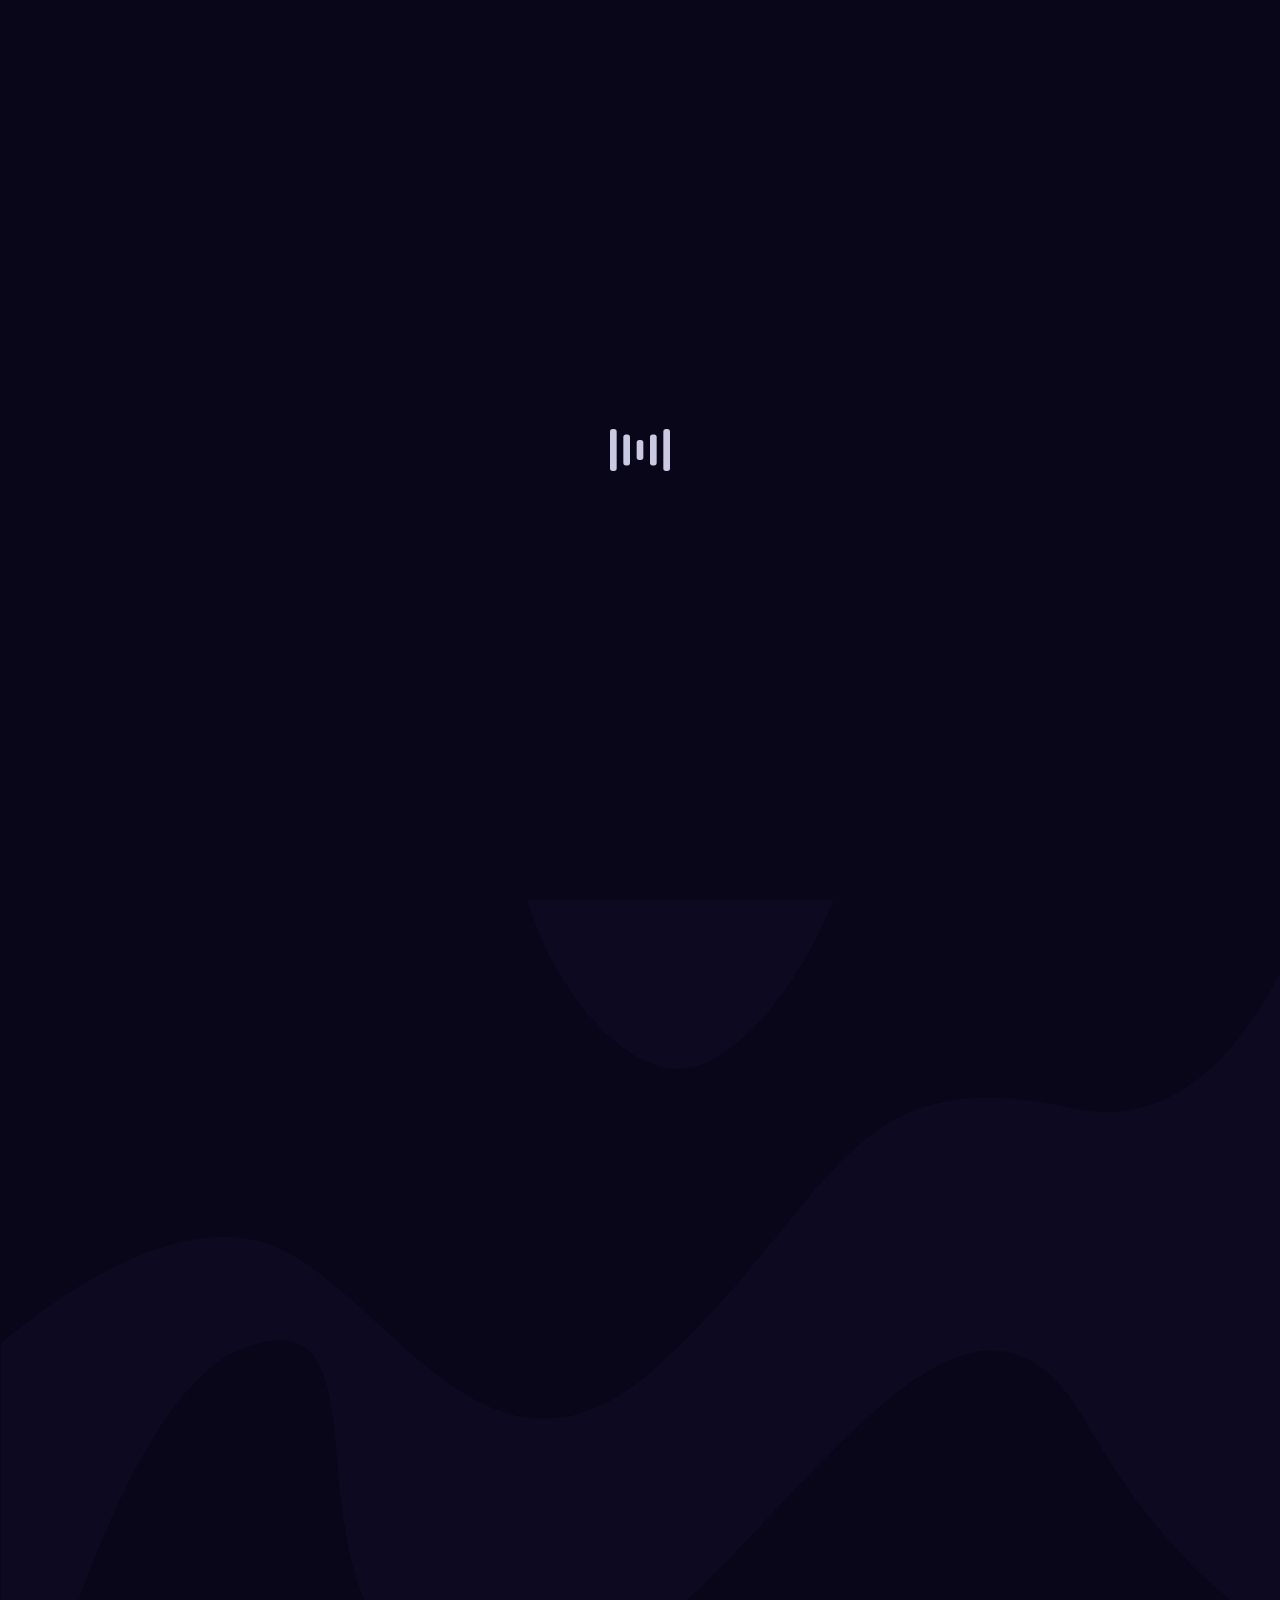
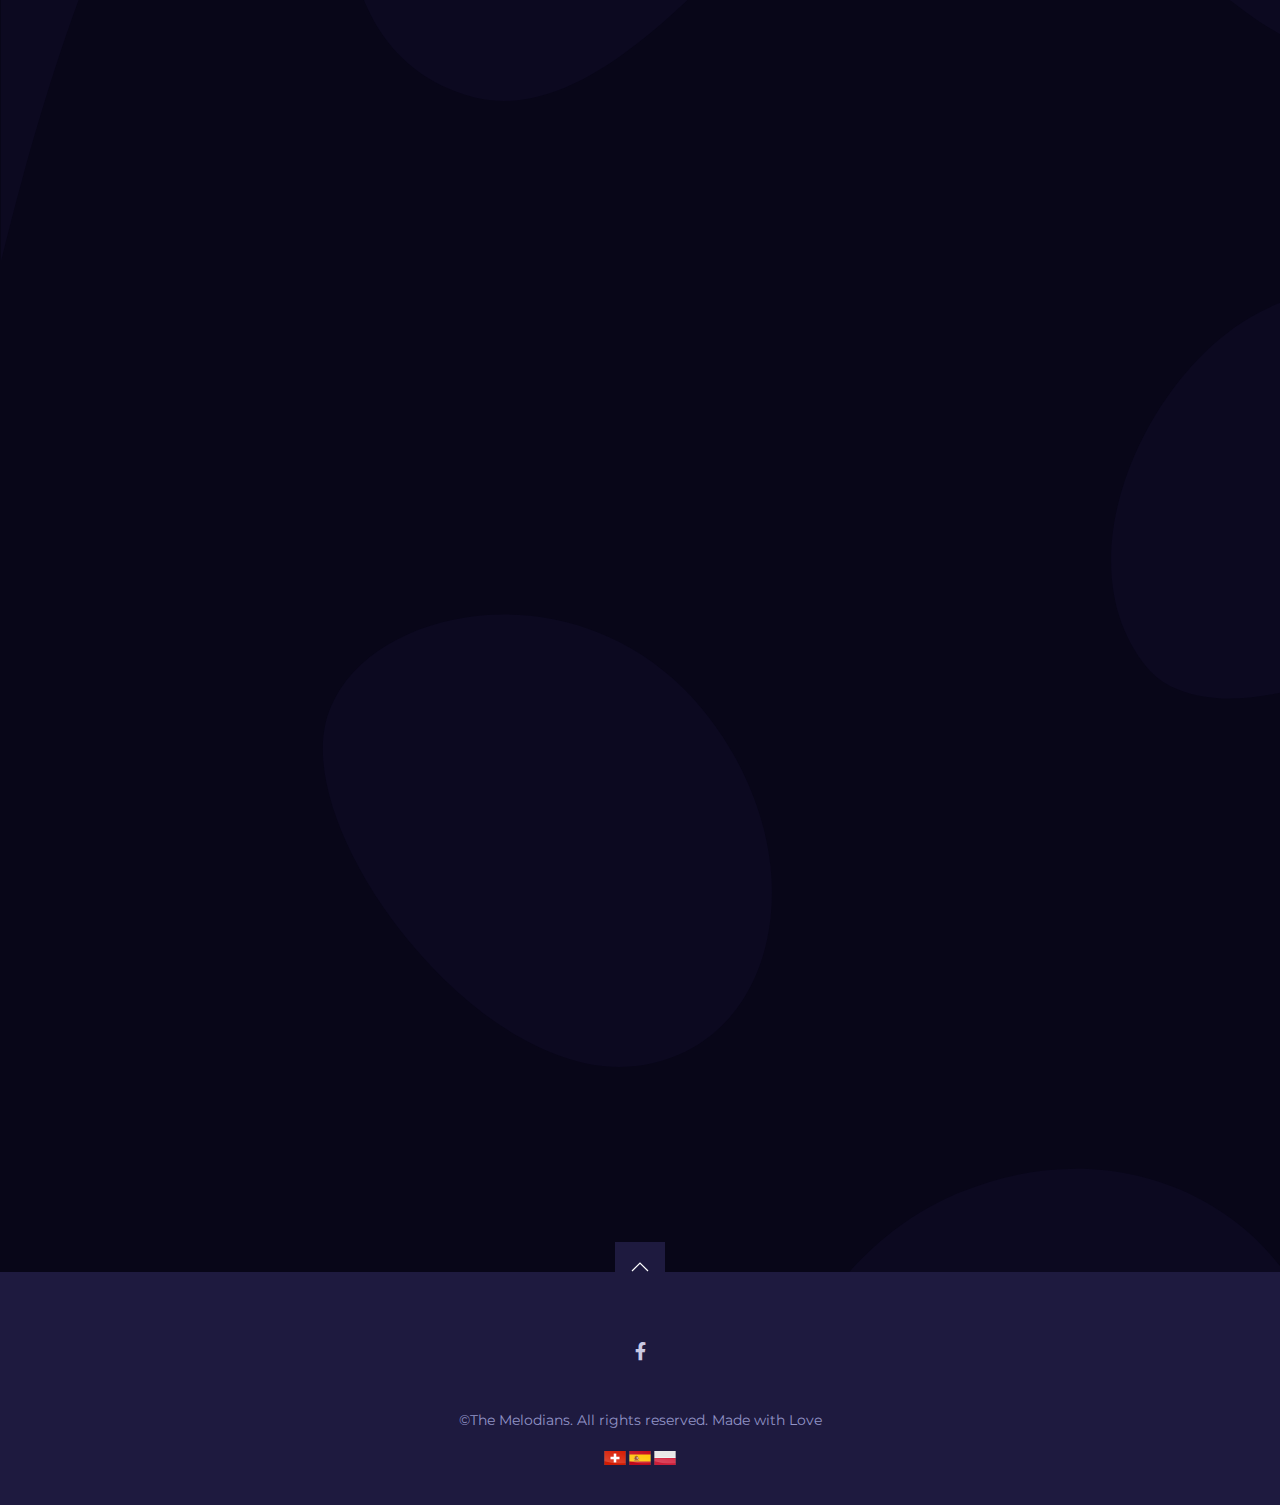
==== commit ea68b9a3: "Update en.html" ====
--- a/en.html
+++ b/en.html
@@ -192,7 +192,7 @@
                         <span class="events__club"> Start : 20:00</span>
                     </div>
                     <div class="events__booking uk-width-1-1 uk-width-1-3@s">
-                        <a href="https://www.restaurant-europa.ch/reservation" target="_blank" class="btn">Reserve tables</a>
+                        <a href="https://www.restaurant-europa.ch/silvester-dinner-party-men%C3%BC" target="_blank" class="btn">Reserve tables</a>
                     </div>
                 </div>
                 <!-- .......... End Tour Item .......... -->                
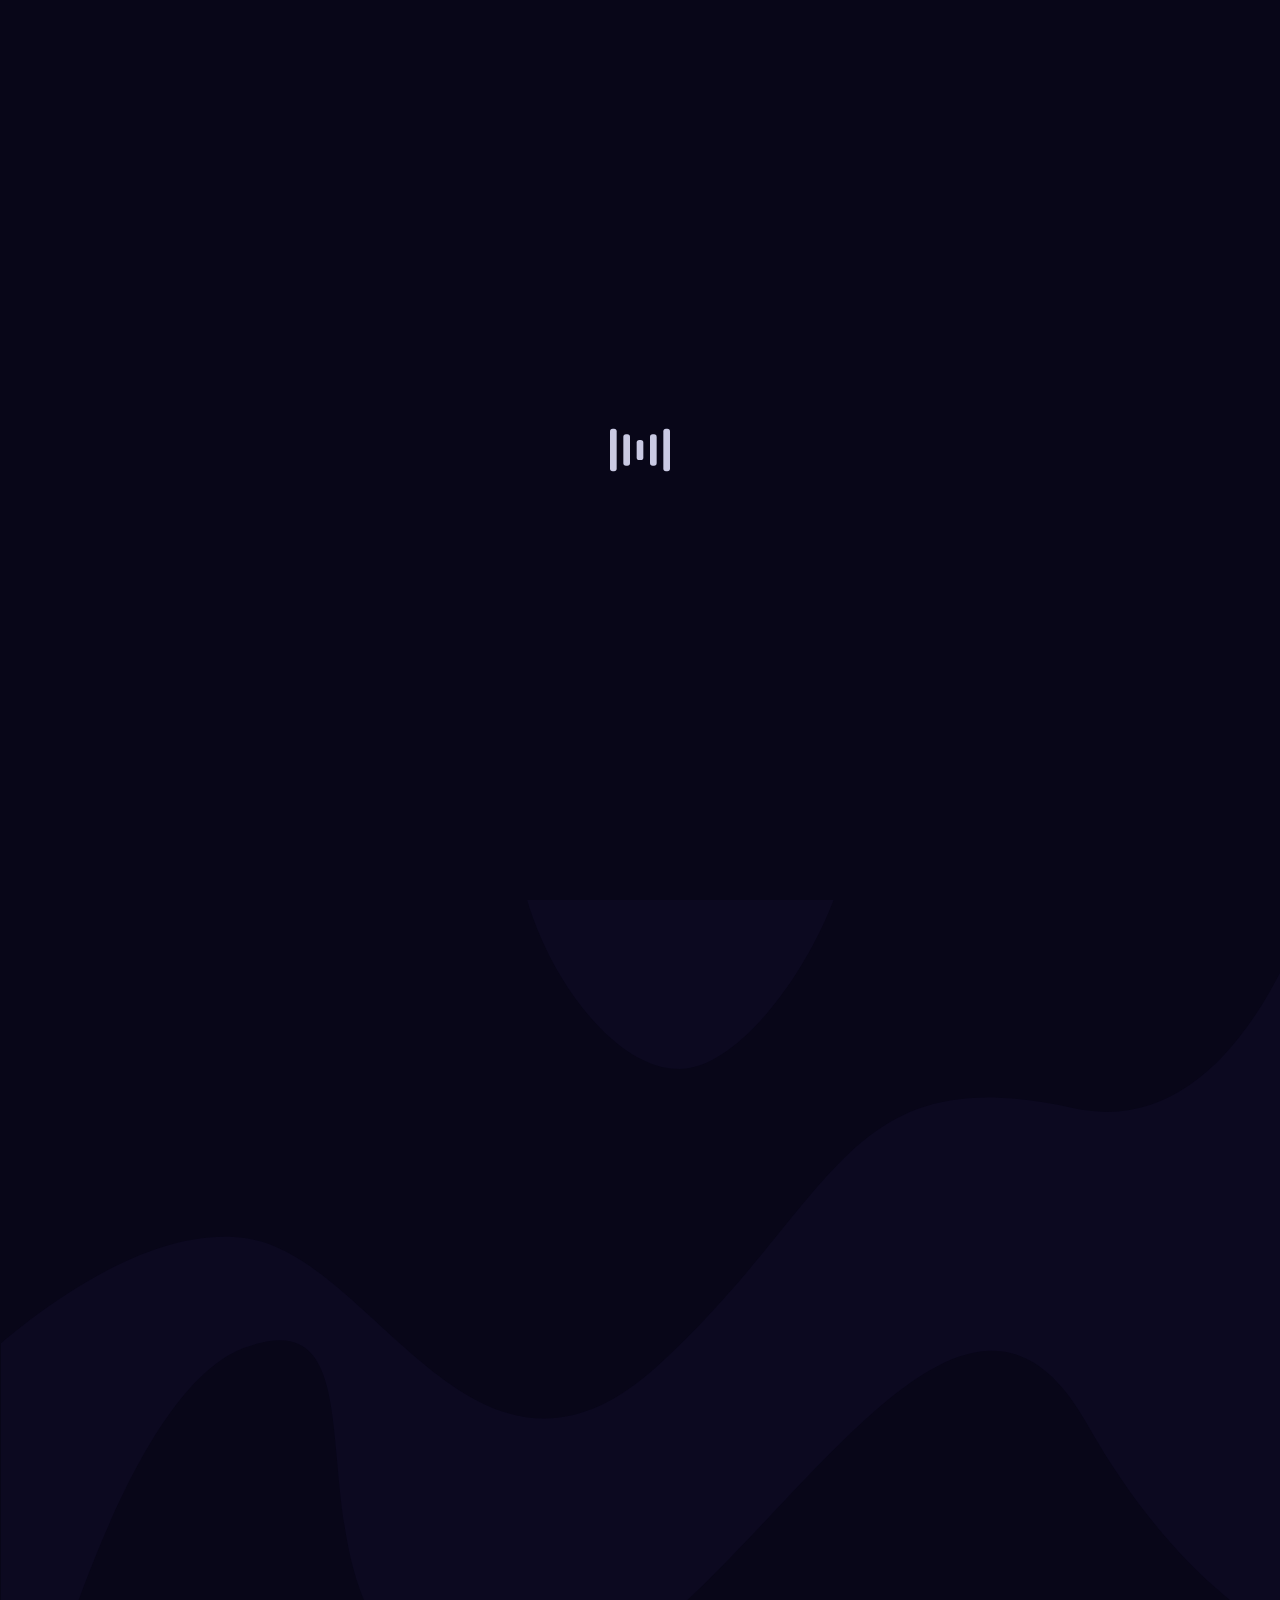
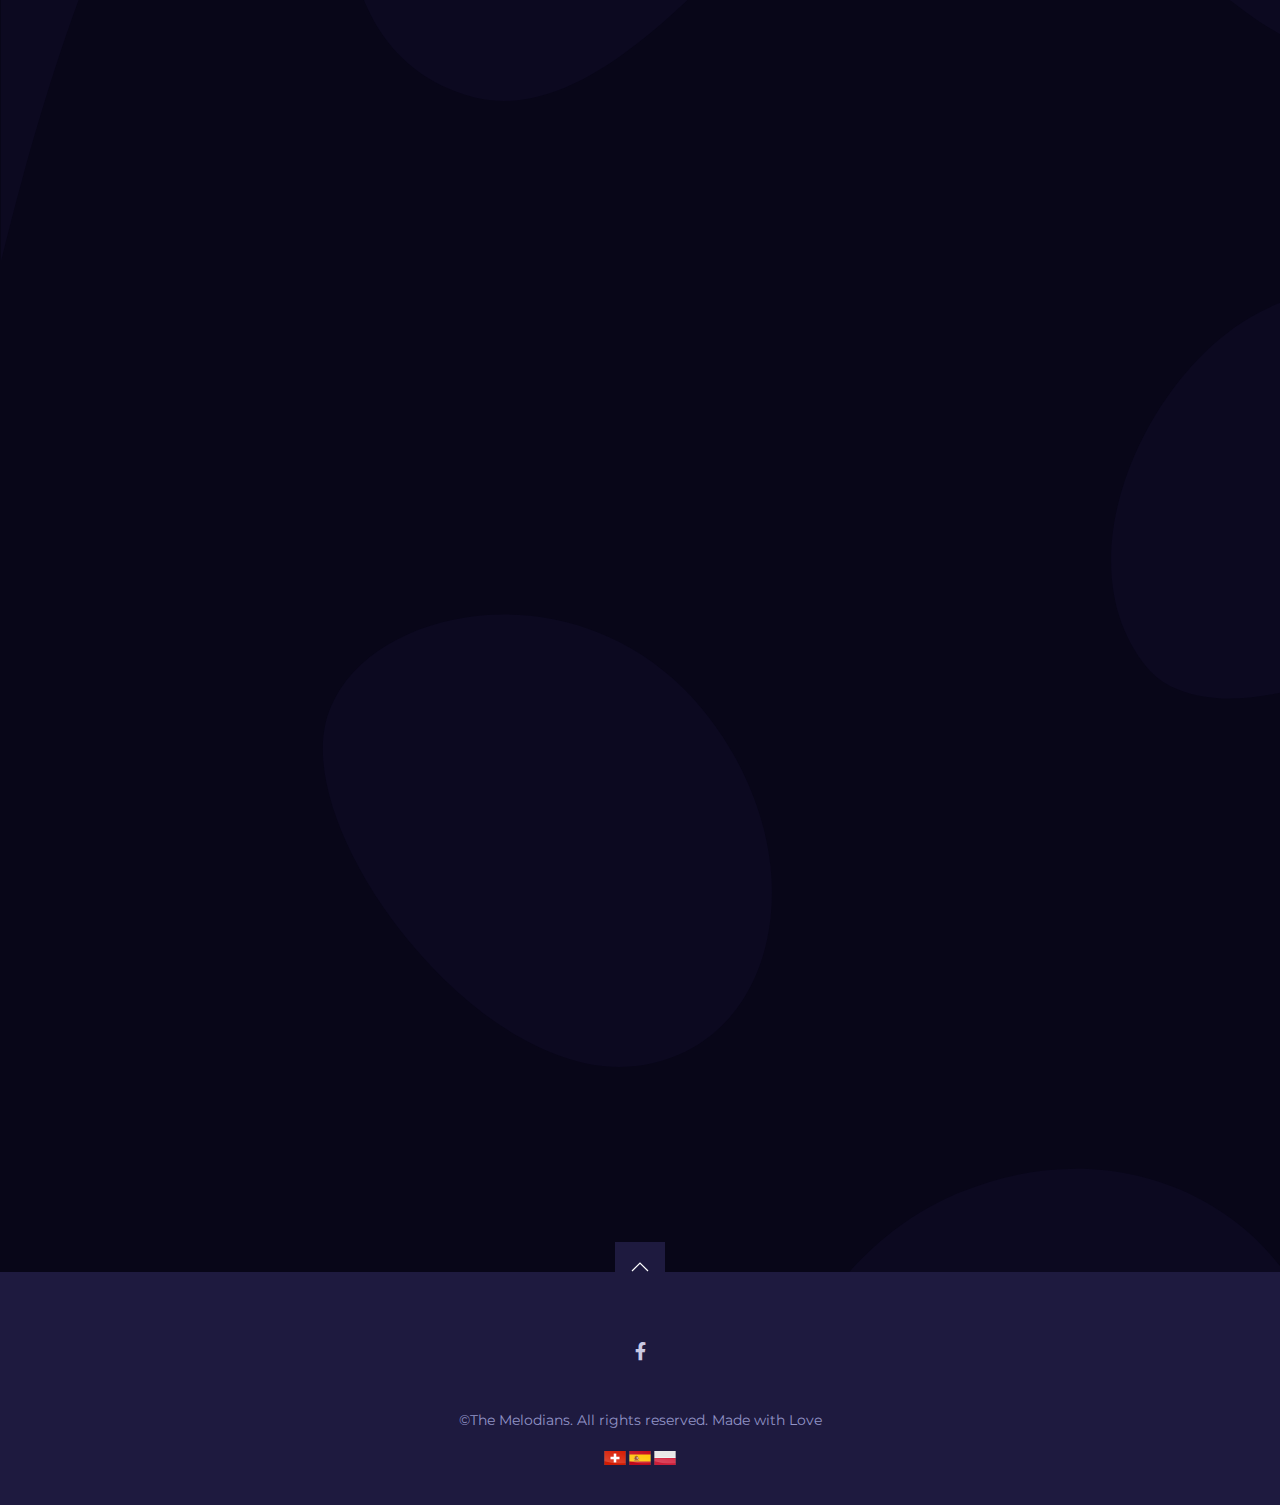
==== commit efbcf1f7: "Update en.html" ====
--- a/en.html
+++ b/en.html
@@ -192,7 +192,7 @@
                         <span class="events__club"> Start : 20:00</span>
                     </div>
                     <div class="events__booking uk-width-1-1 uk-width-1-3@s">
-                        <a href="https://www.restaurant-europa.ch/silvester-dinner-party-men%C3%BC" target="_blank" class="btn">Reserve tables</a>
+                        <a href="https://www.restaurant-europa.ch/event-details/silvester-dinner-party-with-the-melodians" target="_blank" class="btn">Reserve tables</a>
                     </div>
                 </div>
                 <!-- .......... End Tour Item .......... -->                
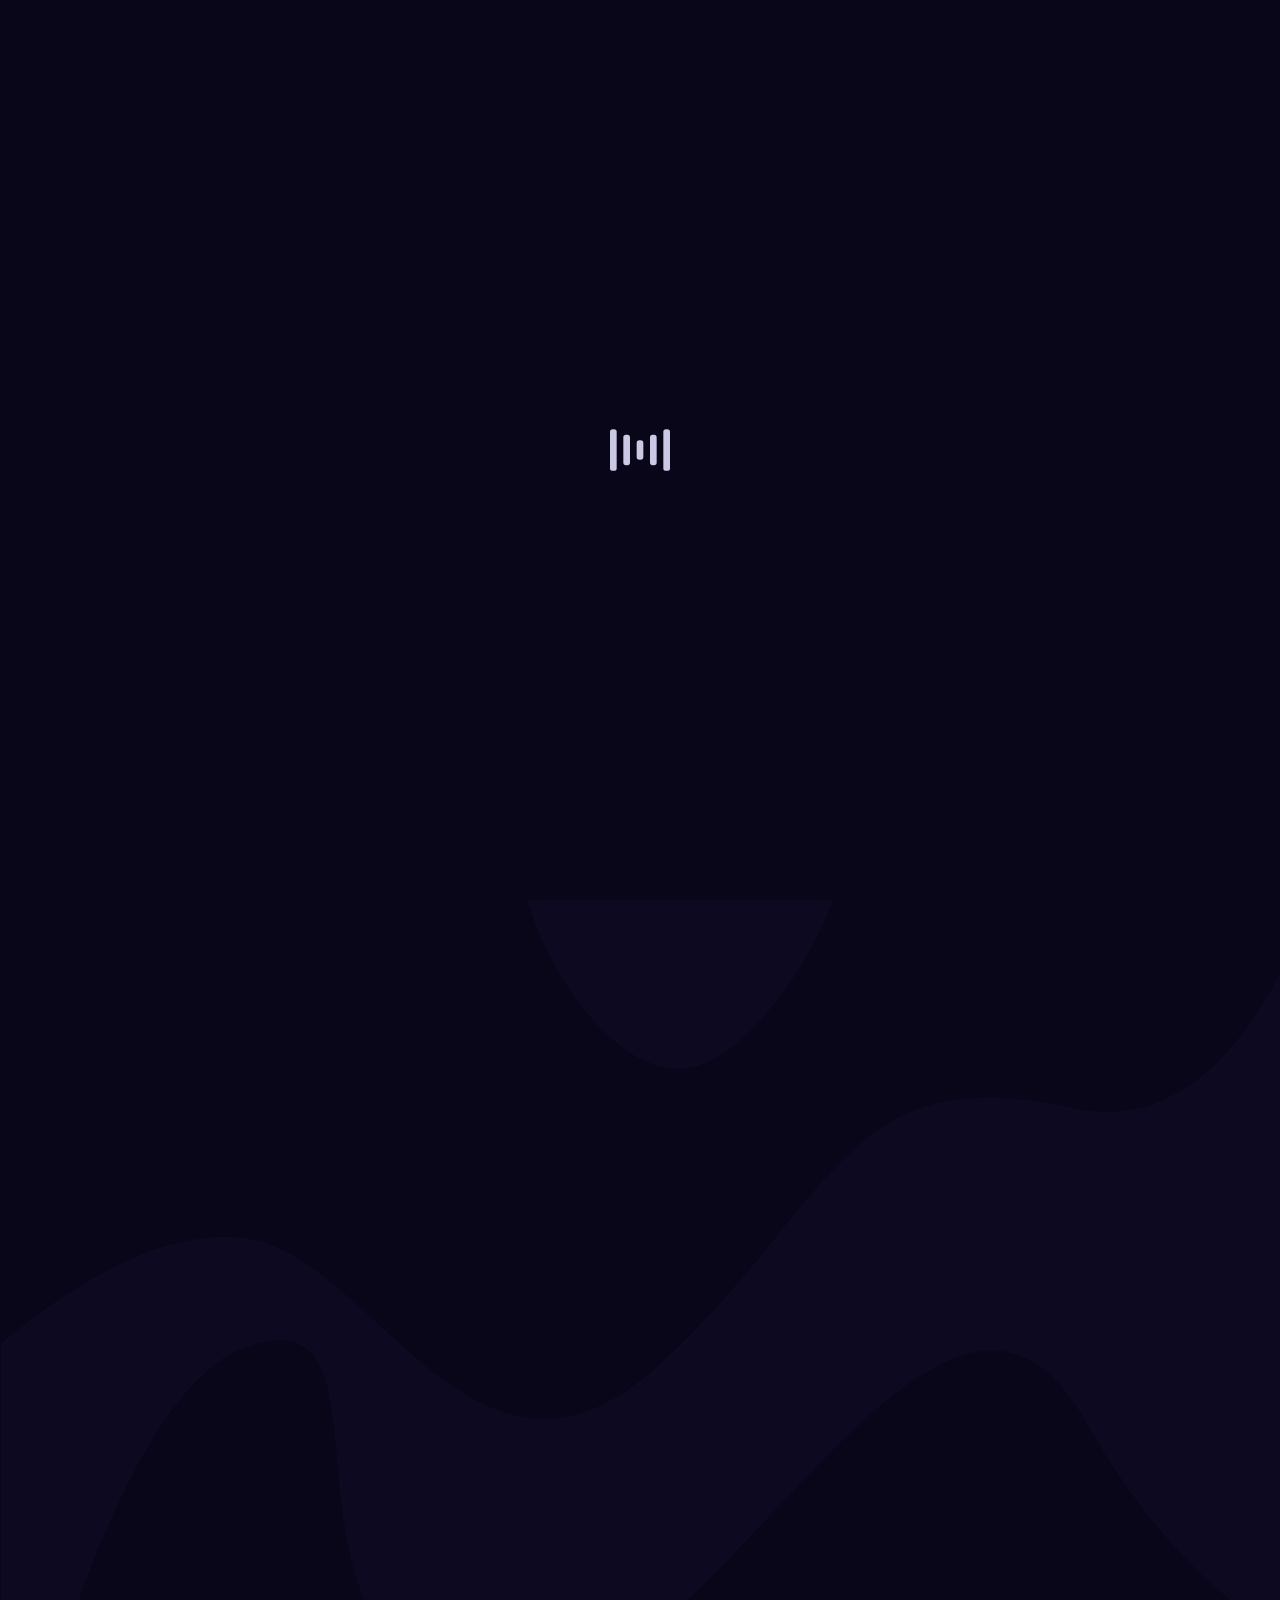
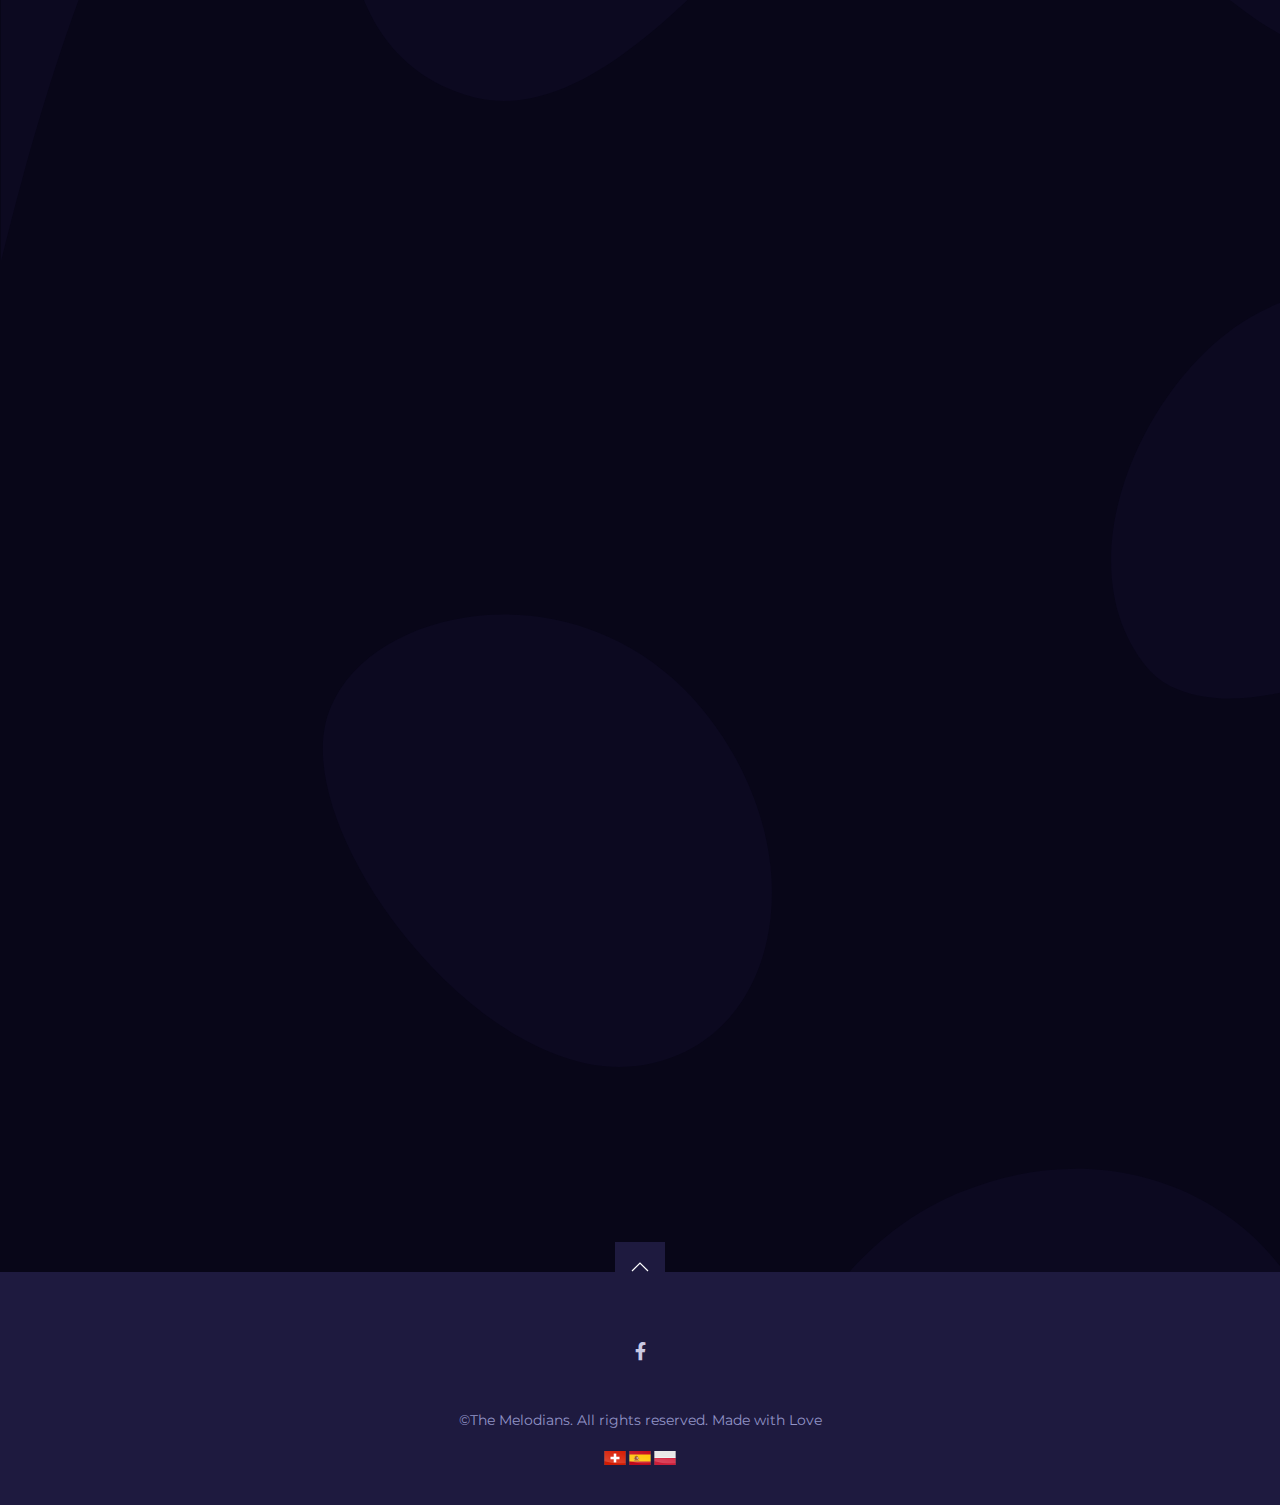
==== commit b73c1cbc: "Update en.html" ====
--- a/en.html
+++ b/en.html
@@ -69,7 +69,7 @@
                     <div class="about__info">
                         <h2 class="uk-h2">The Melodians</h2>    
                         <p>
-                            Acoustic Live Band from Zürich. We play rock, folk, country, tangos, film music. Our repertoire includes songs in more than ten languages. We play covers and our own compositions. We come from different countries, have different musical background, but we are united by friendship and shared passion and love for music. Three of us are professional musicians.  All of us have many years of experience in performing on European stages. We always put our whole heart into playing. An unforgettable experience is a guarantee.
+                            Acoustic Live Band from Zürich. We play compositions from classical music, jazz and blues to country, tangos, bossa nova, film music, folk, rock and party hits. Our repertoire includes songs in more than ten languages. We play covers and our own compositions. We come from different countries, have different musical background, but we are united by friendship and shared passion and love for music. Three of us are professional musicians.  All of us have many years of experience in performing on European stages. We always put our whole heart into playing. An unforgettable experience is a guarantee.
                         </p>
                         <p>
                             Have we piqued your interest? Feel free to contact us :-)
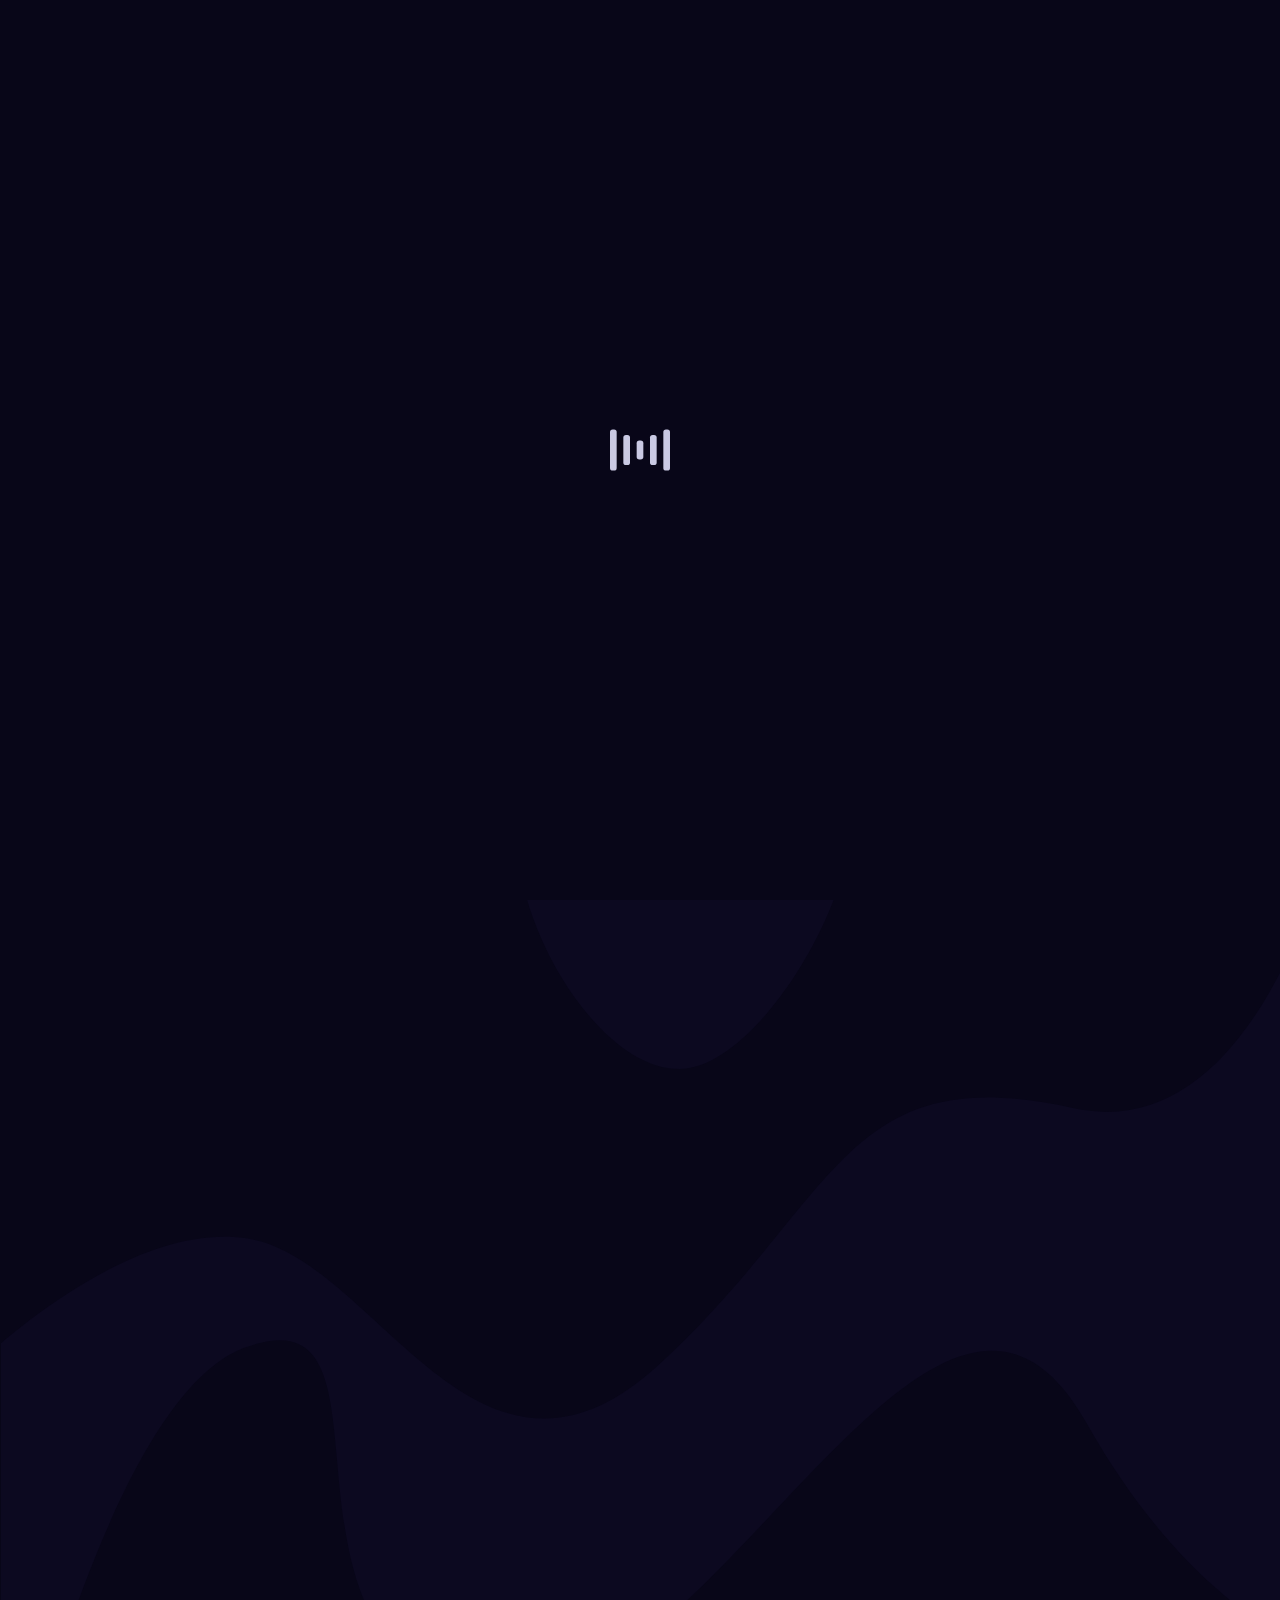
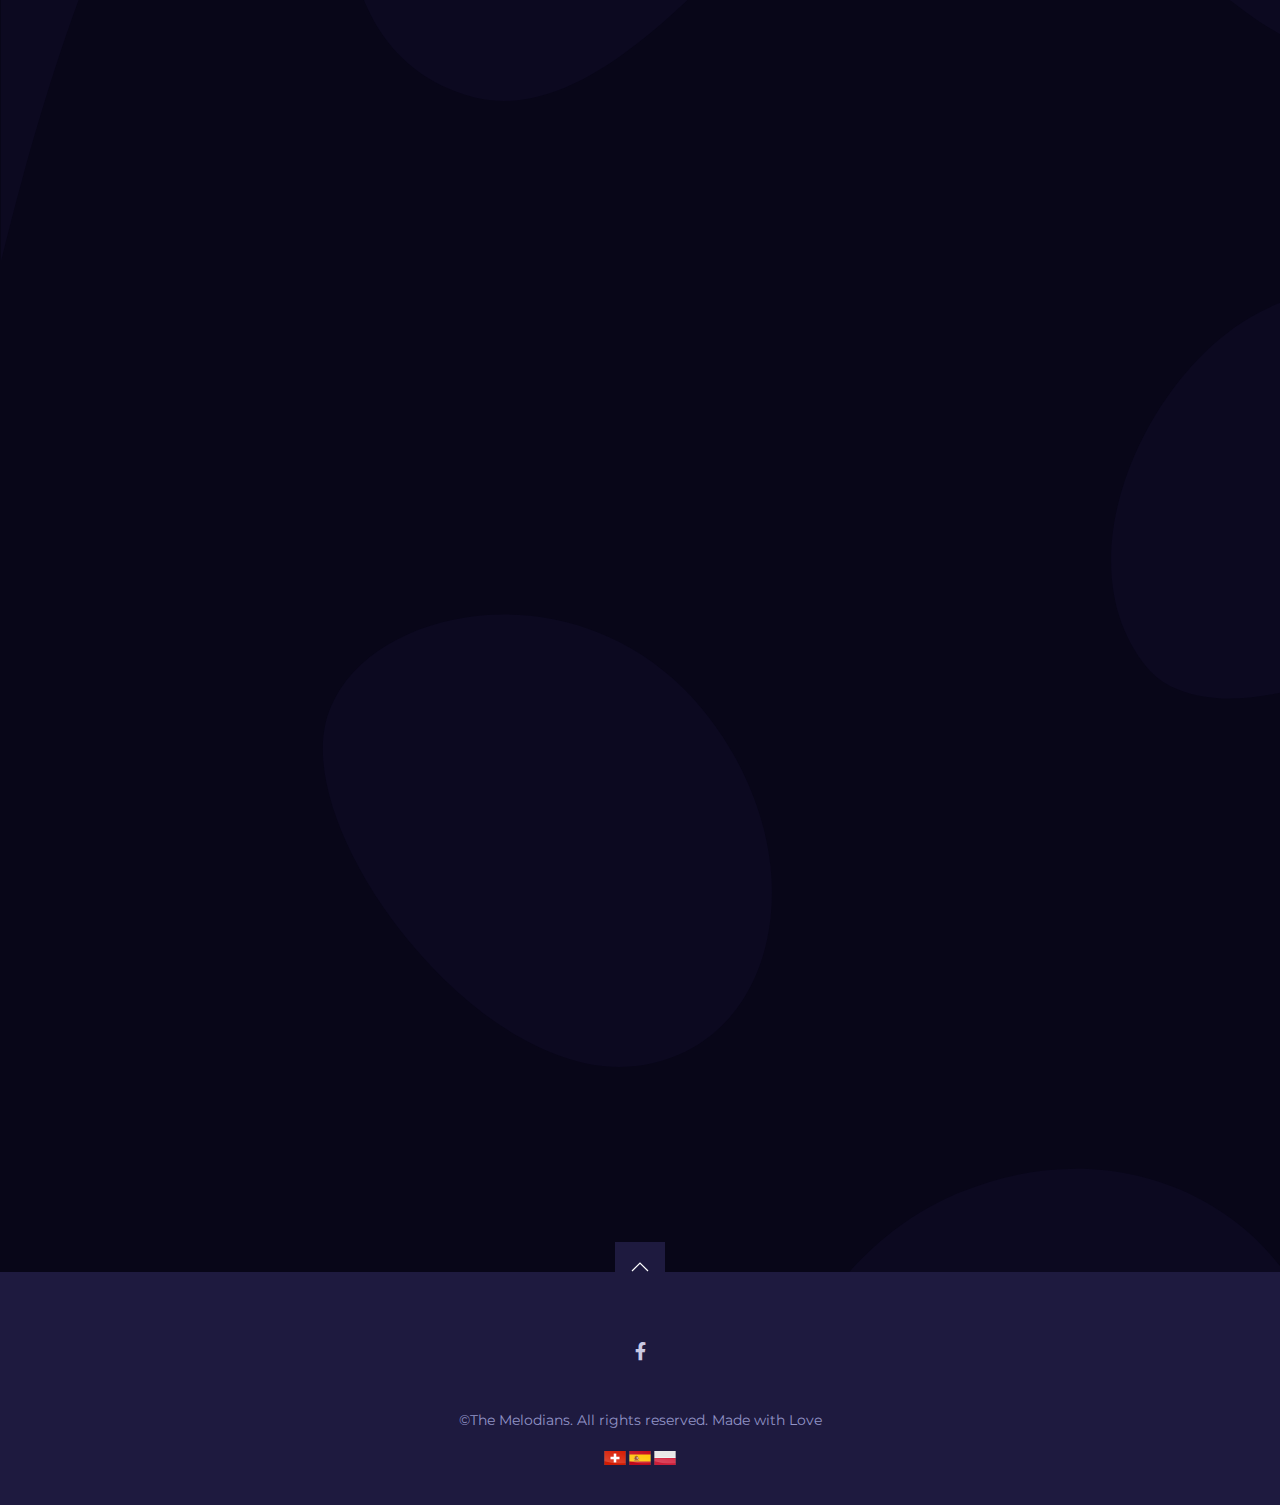
==== commit b2887ad4: "Update en.html" ====
--- a/en.html
+++ b/en.html
@@ -7,7 +7,7 @@
     <meta content="ie=edge" http-equiv="x-ua-compatible">
 
     <!-- .......... Title .......... -->
-    <title>The Melodians — Band from Zürich</title>
+    <title>The Melodians — Acoustic Live Band from Zürich</title>
     <!-- .......... End Title .......... -->
 
     <!-- .......... Fonts and Extras .......... -->
@@ -69,7 +69,7 @@
                     <div class="about__info">
                         <h2 class="uk-h2">The Melodians</h2>    
                         <p>
-                            Acoustic Live Band from Zürich. We play compositions from classical music, jazz and blues to country, tangos, bossa nova, film music, folk, rock and party hits. Our repertoire includes songs in more than ten languages. We play covers and our own compositions. We come from different countries, have different musical background, but we are united by friendship and shared passion and love for music. Three of us are professional musicians.  All of us have many years of experience in performing on European stages. We always put our whole heart into playing. An unforgettable experience is a guarantee.
+                            Acoustic Live Band. We play compositions from classical music, jazz and blues to country, tangos, bossa nova, film music, folk, rock and party hits. Our repertoire includes songs in more than ten languages. We play covers and our own compositions. We come from different countries, have different musical background, but we are united by friendship and shared passion and love for music. Three of us are professional musicians.  All of us have many years of experience in performing on European stages. We always put our whole heart into playing. An unforgettable experience is a guarantee.
                         </p>
                         <p>
                             Have we piqued your interest? Feel free to contact us :-)
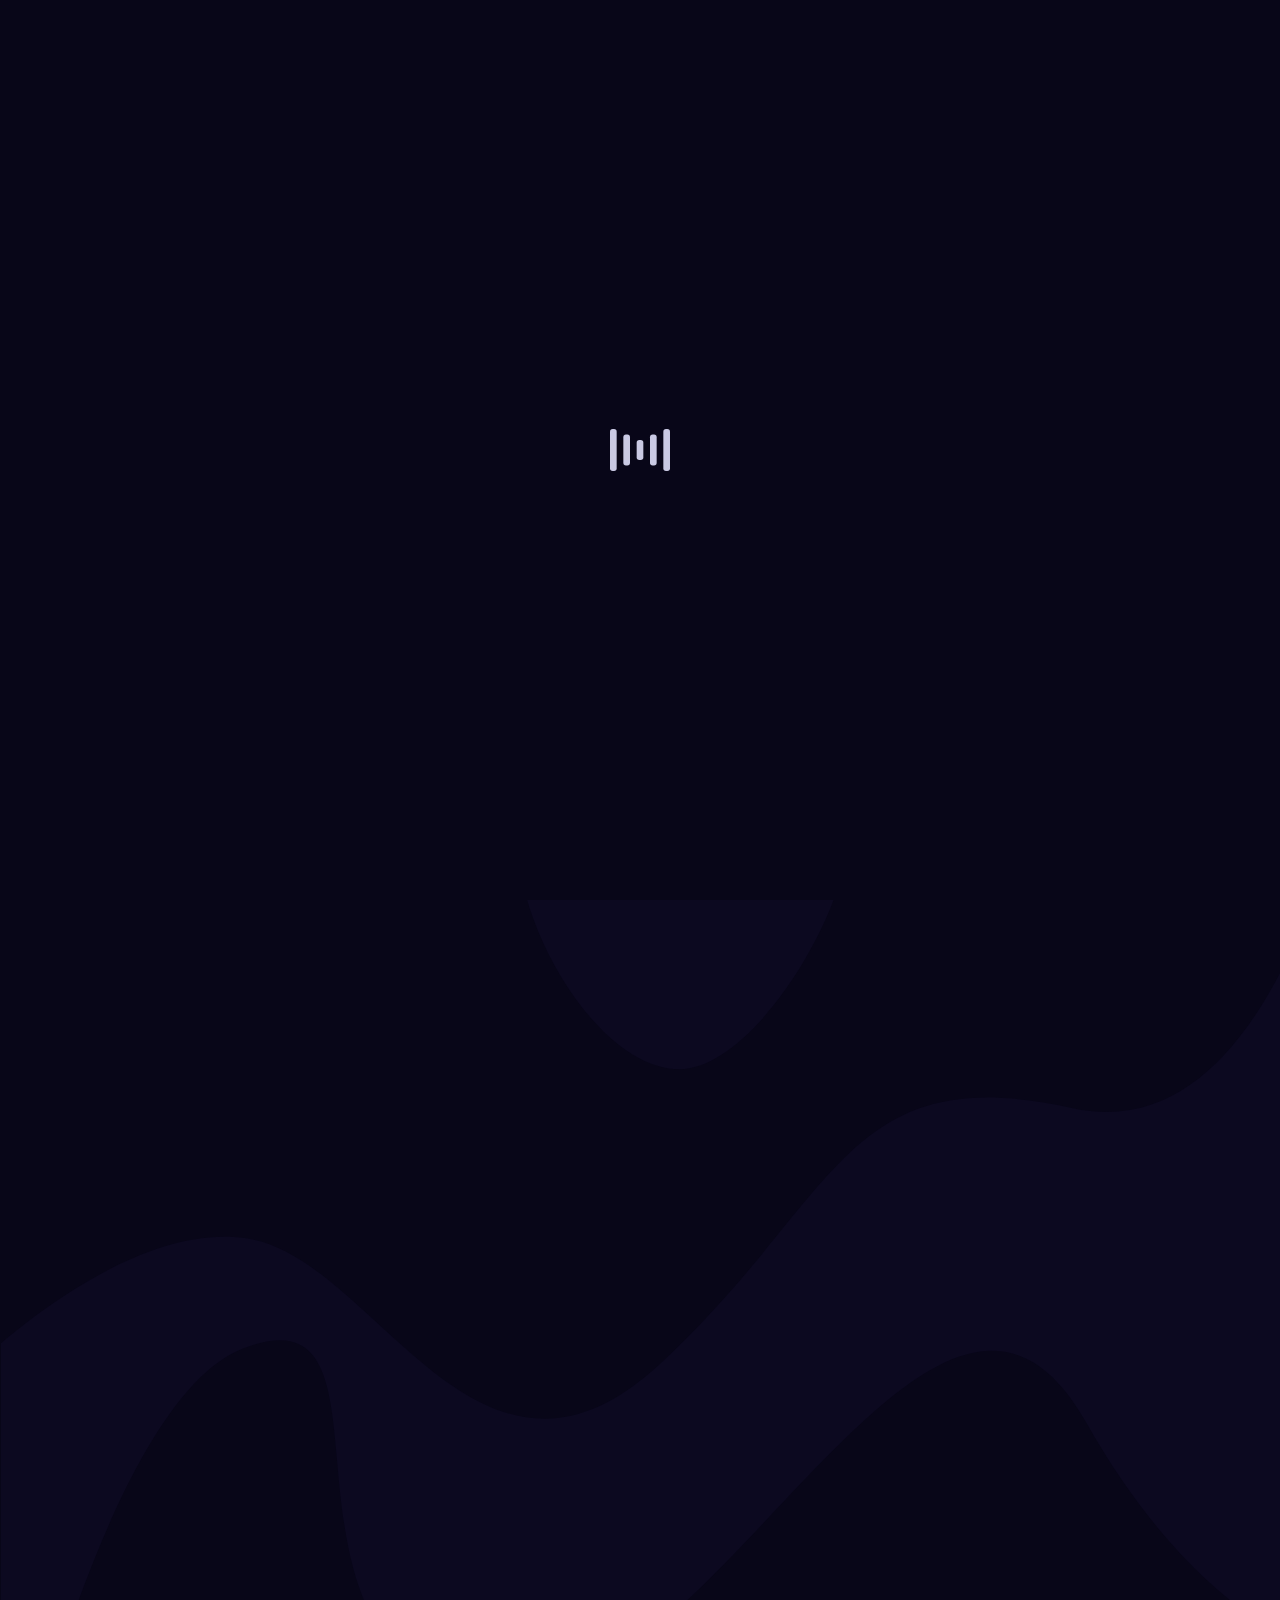
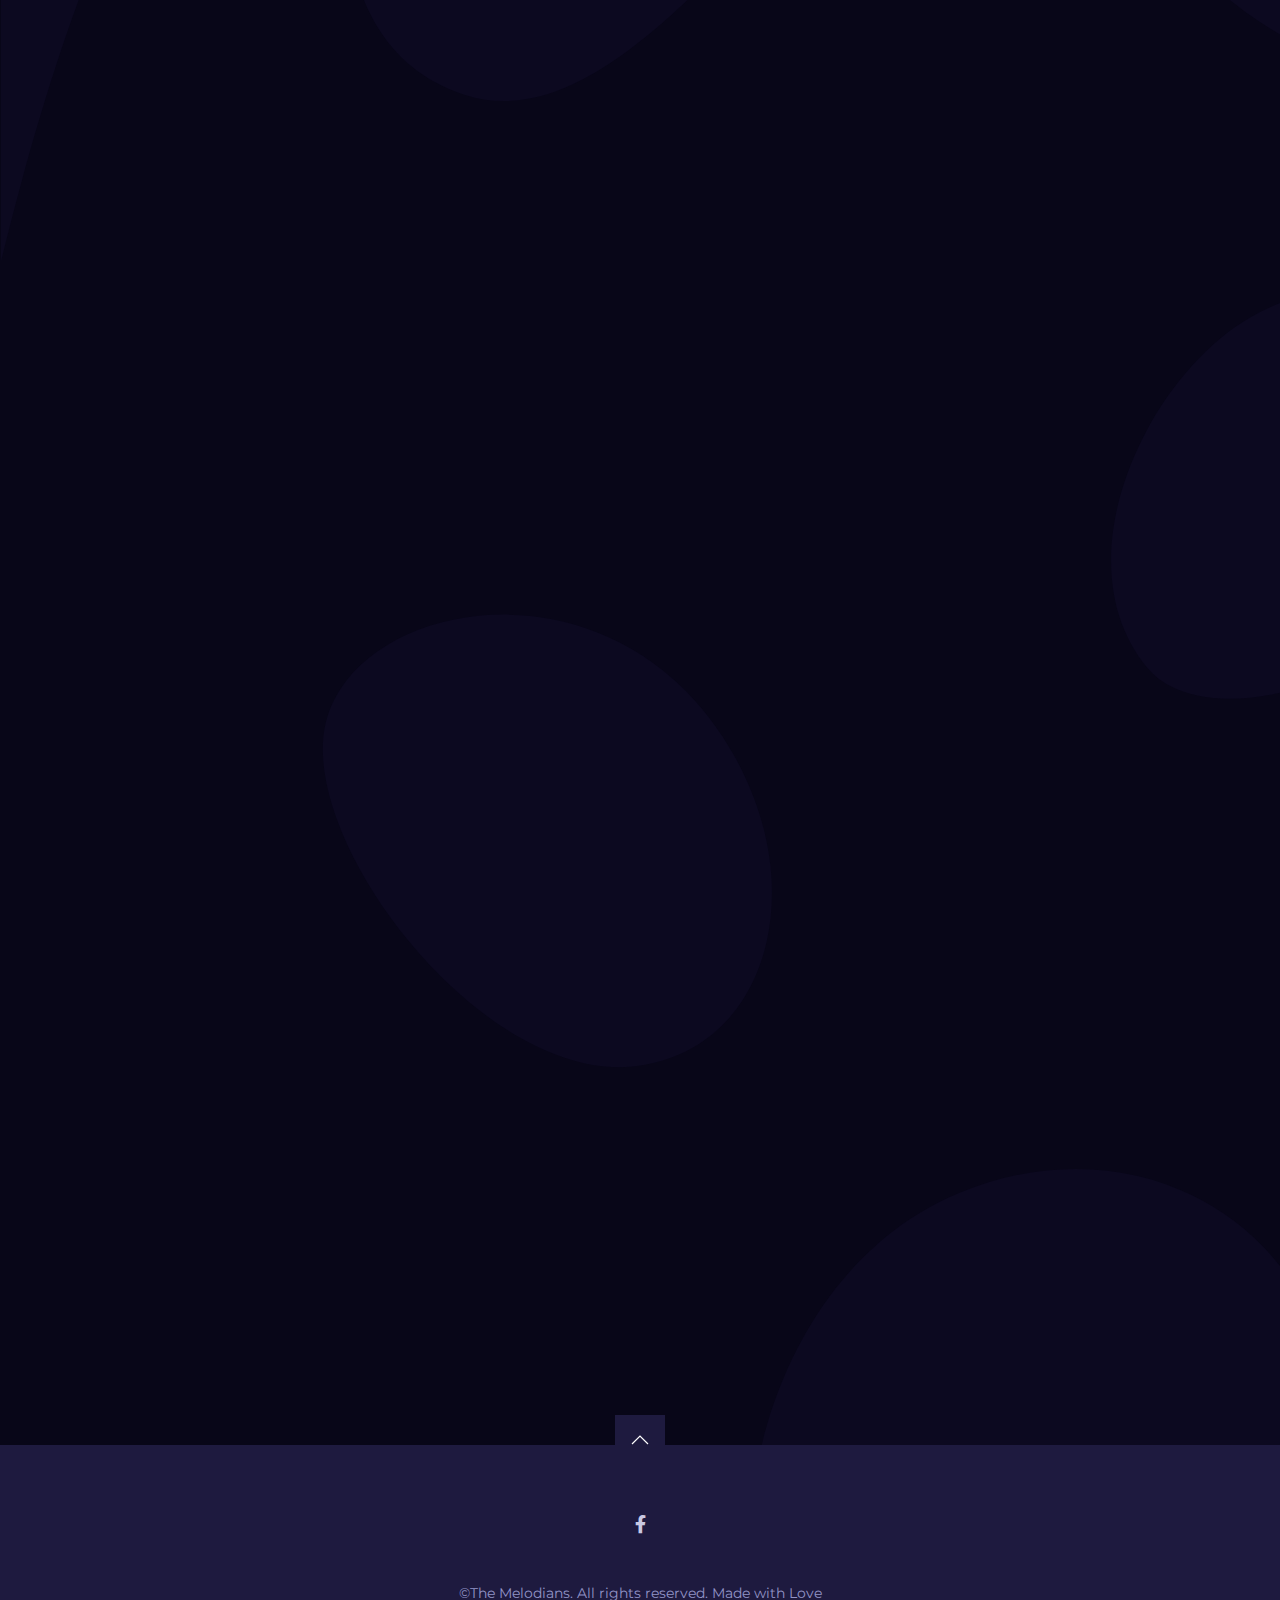
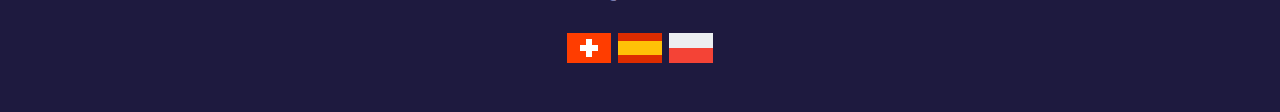
==== commit a445ab26: "Flags and Videos" ====
--- a/en.html
+++ b/en.html
@@ -145,21 +145,24 @@
             <ul class="uk-slider-items uk-child-width-1-2@s uk-child-width-1-3@m uk-child-width-1-5@l">
                 <!-- .......... Video Item .......... -->
                 <li class="video__column uk-width-2-3@s uk-width-1-2@m">
-                    <a href="#" data-video-src="https://youtu.be/cA7lwLCG-Ro" data-video-type="video/youtube" class="js-video-target video__placeholder video__placeholder--large uk-background-cover" data-src="img/video/01.jpg" title="Full Concert [Live from Olympic Stadium 2018 HD]" data-uk-img>
-                        <span class="video__title">Spring 2022</span>
+                    <a href="#" data-video-src="https://youtu.be/6AyNNzqJvnI" data-video-type="video/youtube" class="js-video-target video__placeholder video__placeholder--large uk-background-cover" data-src="img/video/01.jpg" title="Melodians party, Zürich 2022" data-uk-img>
+                        <span class="video__title">Melodians party 2022</span>
                         <span class="video__link icon icon--play"></span>
                     </a>
                 </li>
                 <!-- .......... End Video Item .......... -->
                 <!-- .......... Video Items .......... -->
                 <li class="video__column">
-                    <a href="#" data-video-src="https://www.youtube.com/watch?v=_yOq8vEtMEc" data-video-type="video/youtube" class="js-video-target video__placeholder uk-background-cover" data-src="img/video/02.jpg" title="September [Official Music Video]" data-uk-img>
+                    <a href="#" data-video-src="https://youtu.be/_yOq8vEtMEc" data-video-type="video/youtube" class="js-video-target video__placeholder uk-background-cover" data-src="img/video/02.jpg" title="Christmas party, Zürich 2021" data-uk-img>
                         <span class="video__title">Christmas party 2021</span>
                         <span class="video__link icon icon--play"></span>
                     </a>
-
-                    <a href="#" data-video-src="https://www.youtube.com/watch?v=xsTkXP-q-Yo" data-video-type="video/youtube" class="js-video-target video__placeholder uk-background-cover" data-src="img/video/03.jpg" title="Red [Live from Wembley Stadium]" data-uk-img>
-                        <span class="video__title">The very beginning</span>
+                    <a href="#" data-video-src="https://youtu.be/xsTkXP-q-Yo" data-video-type="video/youtube" class="js-video-target video__placeholder uk-background-cover" data-src="img/video/03.jpg" title="The very beginning, Oktober 2021" data-uk-img>
+                        <span class="video__title">The very beginning, 2021</span>
+                        <span class="video__link icon icon--play"></span>
+                    </a>
+                    <a href="#" data-video-src="https://youtu.be/AD6og5qWoj4" data-video-type="video/youtube" class="js-video-target video__placeholder uk-background-cover" data-src="img/video/04.jpg" title="Theater Stock, 2018" data-uk-img>
+                        <span class="video__title">Theater Stock, 2018</span>
                         <span class="video__link icon icon--play"></span>
                     </a>
                 </li>
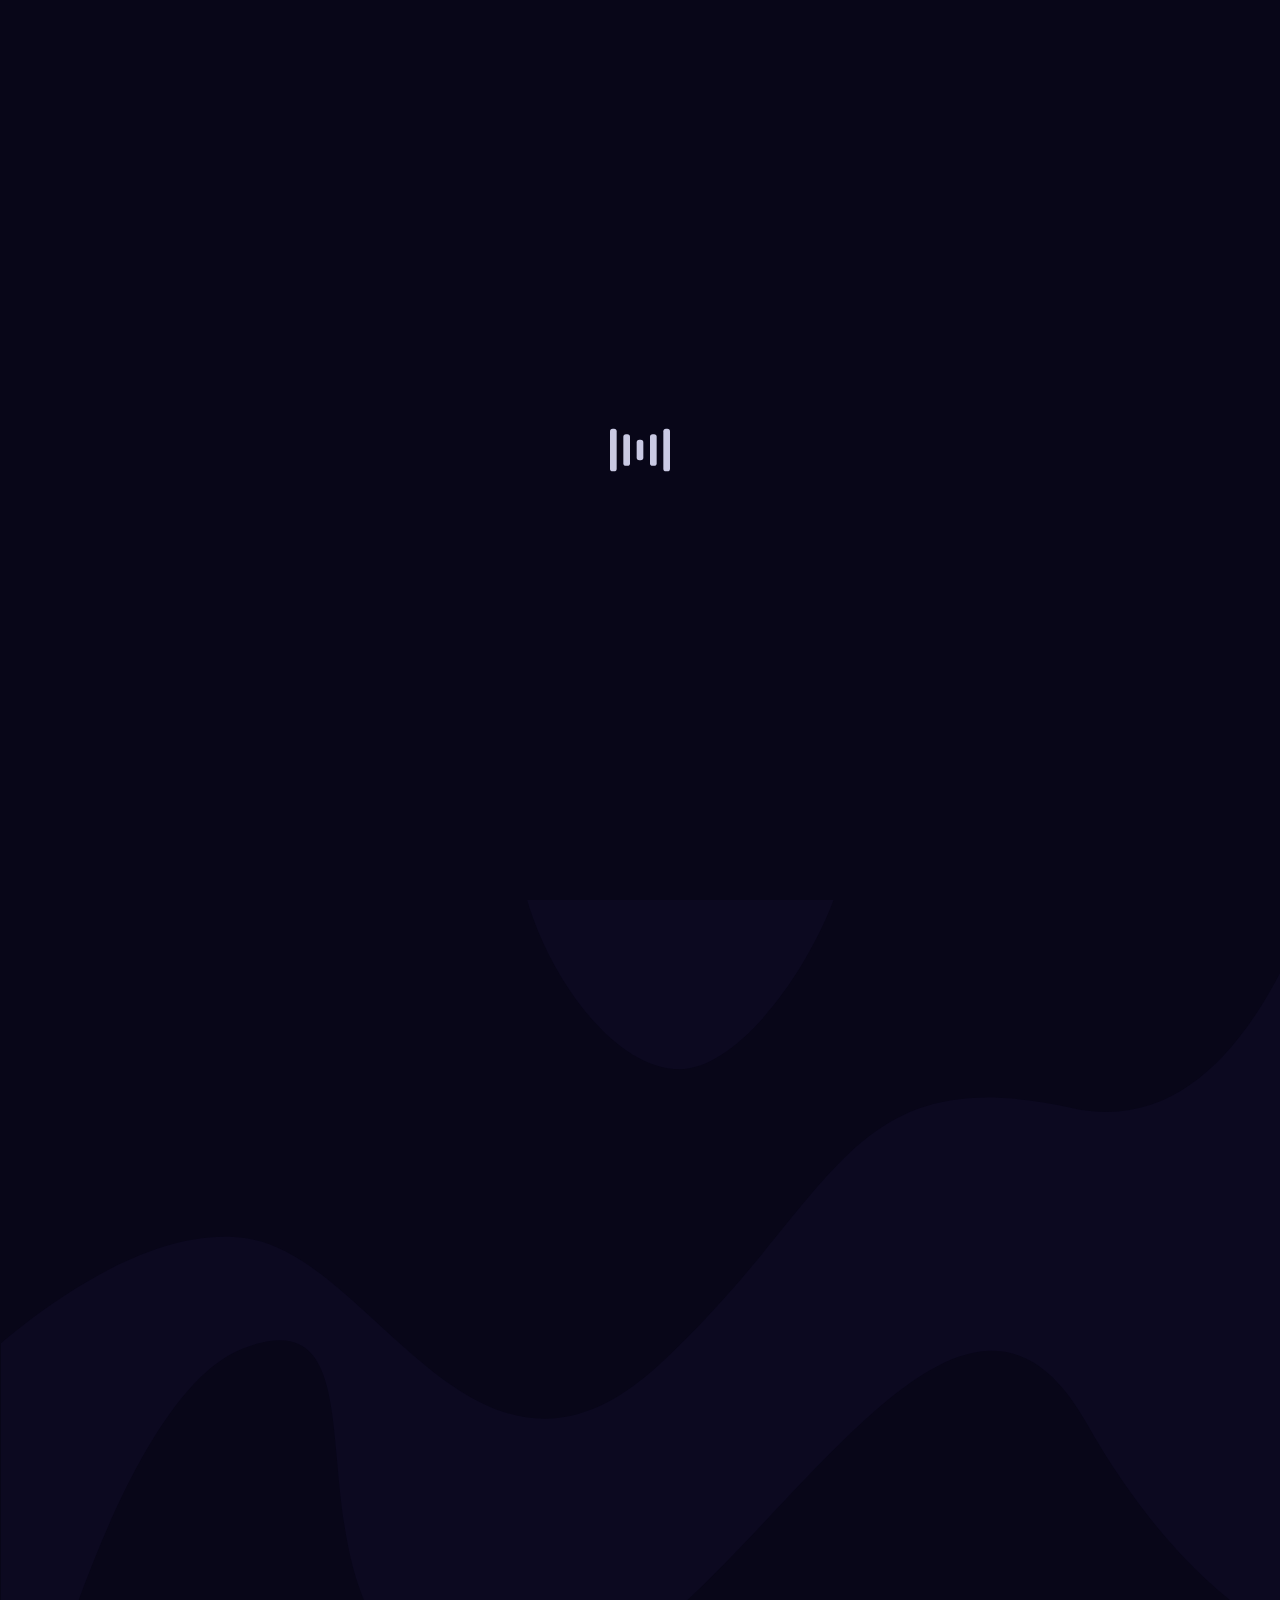
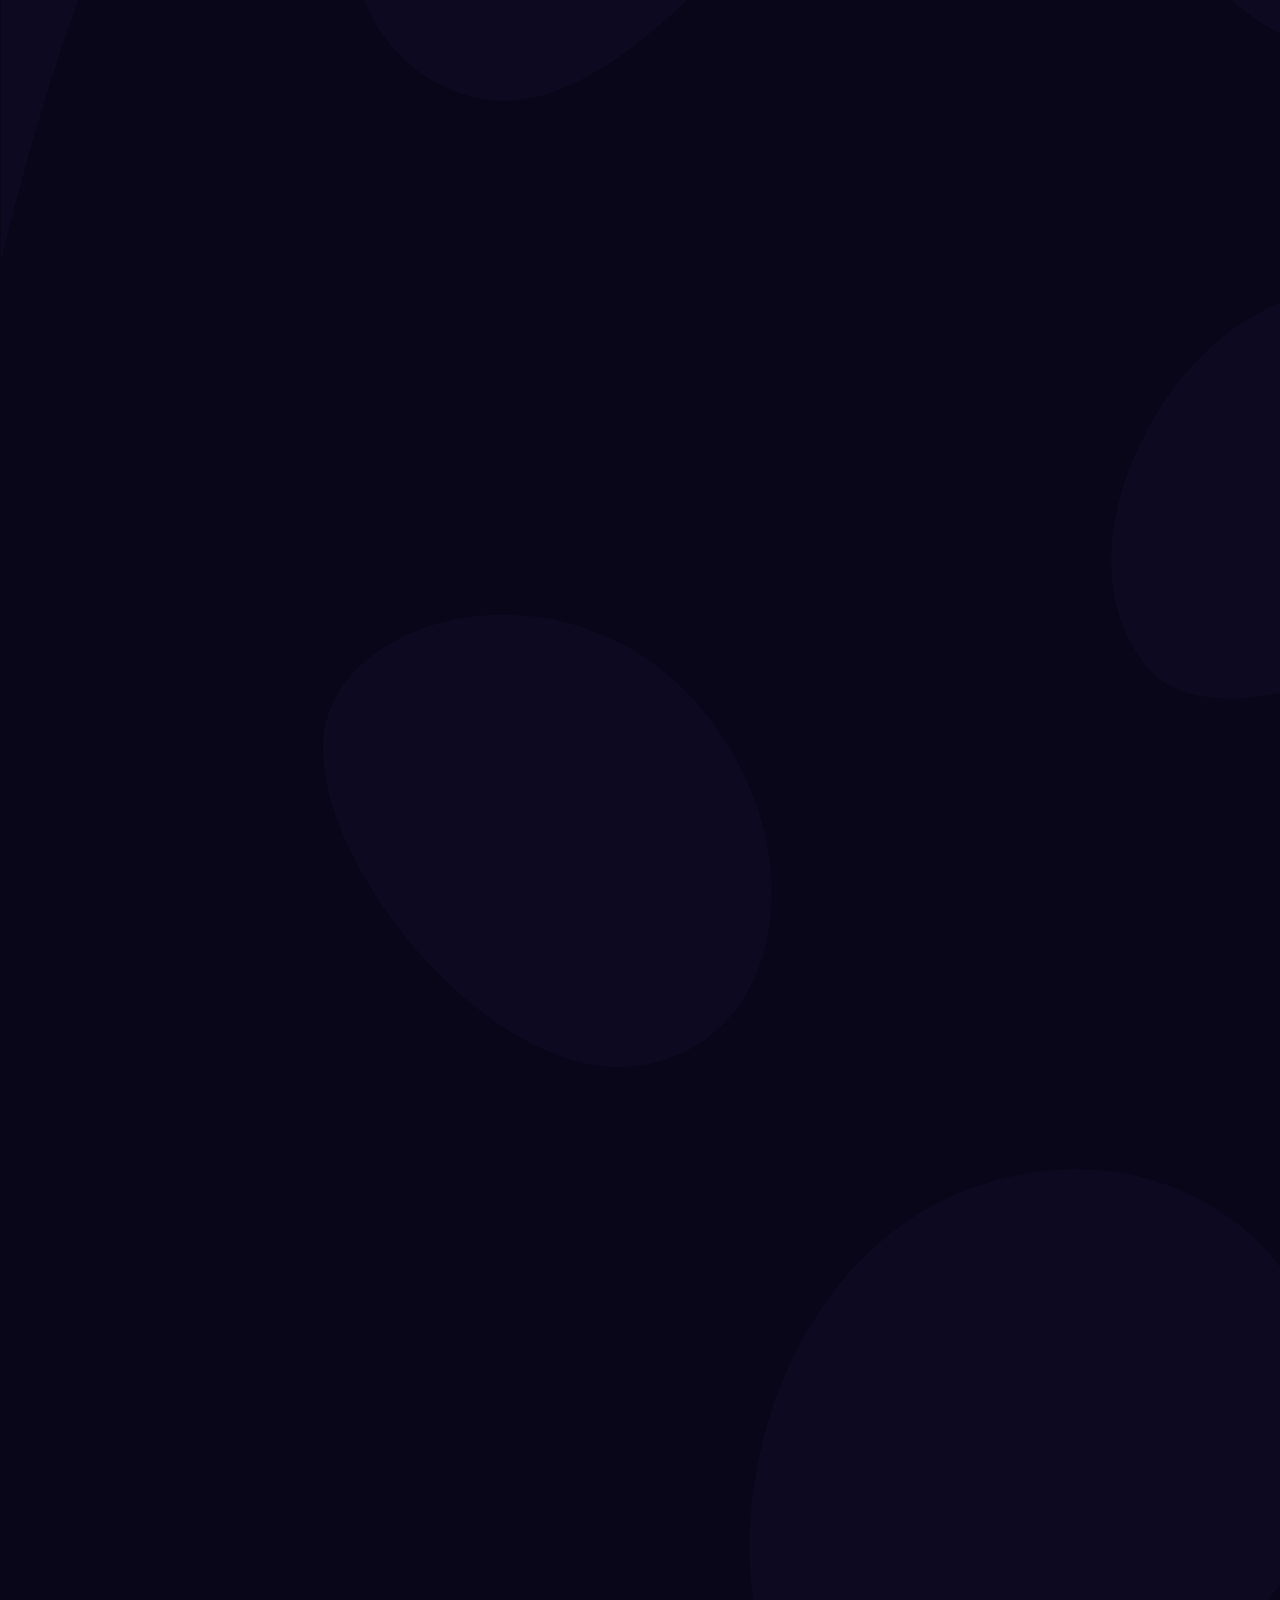
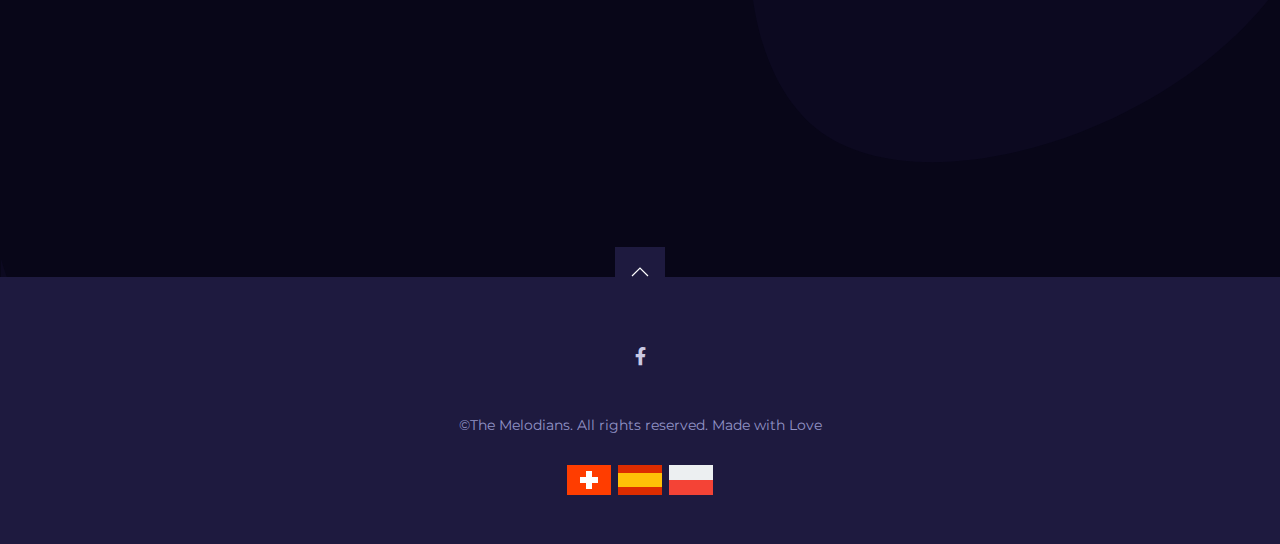
==== commit c94e56fd: "References" ====
--- a/en.html
+++ b/en.html
@@ -203,6 +203,82 @@
         </div>
     </section>
     <!-- .......... End Tour Section .......... -->
+
+    <!-- .......... References Section .......... -->
+    <section id="news" class="news uk-section" data-uk-scrollspy="cls:uk-animation-fade; offset-top: 80px; delay: 300">
+        <div class="container--min uk-container uk-margin-large-bottom">
+            <h2 class="uk-h2">References</h2>
+        </div>
+        <div class="container--special uk-container uk-container-large">
+            <div class="slider slider--news uk-position-relative" tabindex="-1" data-uk-slider="finite: true">
+                <ul class="uk-slider-items uk-child-width-1-2@s uk-child-width-1-3@m uk-child-width-1-4@l uk-child-width-1-5@xl uk-grid" data-uk-grid>
+                    <!-- .......... News Item .......... -->
+                    <li>
+                        <div class="uk-card">
+                            <div class="uk-card-body">
+                                <h3 class="news__title">Restaurant Europa</h3>
+                                <!--div class="uk-flex uk-flex-middle uk-flex-between">
+                                    Lorem ipsum dolor sit amet, consectetur adipiscing elit, sed do eiusmod tempor incididunt ut labore et dolore magna aliqua. Ut enim ad minim veniam, quis nostrud exercitation ullamco laboris nisi ut aliquip ex ea commodo consequat. Duis aute irure dolor in reprehenderit in voluptate velit esse cillum dolore eu fugiat nulla pariatur. Excepteur sint occaecat cupidatat non proident, sunt in culpa qui officia deserunt mollit anim id est laborum.
+                                </div>
+                                <div class="uk-flex uk-flex-middle uk-flex-between">
+                                    <br/>
+                                    Arsim (Bestitzer des Restaurants)
+                                </div>
+                                <div class="uk-flex uk-flex-middle uk-flex-between">
+                                    <br/>
+                                    08.01.2023
+                                </div-->
+                            </div>
+                            <div class="uk-card-body">
+                                <h3 class="news__title">Unterdorf Fäscht Affoltern</h3>
+                            </div>
+                        </div>
+                    </li>
+                    <!-- .......... End News Item .......... -->
+                    <!-- .......... News Item .......... -->
+                    <li>
+                        <div class="uk-card">
+                            <div class="uk-card-body">
+                                <h3 class="news__title">Academicus Zürich</h3>
+                            </div>
+                            <div class="uk-card-body">
+                                <h3 class="news__title">Kulturbahnhof Affoltern</h3>
+                            </div>
+                        </div>
+                    </li>
+                    <!-- .......... End News Item .......... -->
+                    <!-- .......... News Item .......... -->
+                    <li>
+                        <div class="uk-card">
+                            <div class="uk-card-body">
+                                <h3 class="news__title">ABZ Ruggächern, Sommerfest</h3>
+                            </div>
+                        </div>
+                        <div class="uk-card">
+                            <div class="uk-card-body">
+                                <h3 class="news__title">Bar du Nord Zürich</h3>
+                            </div>
+                        </div>
+                    </li>
+                    <!-- .......... End News Item .......... -->
+                    <!-- .......... News Item .......... -->
+                    <li>
+                        <div class="uk-card">
+                            <div class="uk-card-body">
+                                <h3 class="news__title">Ryva Club, Ecken</h3>
+                            </div>
+                        </div>
+                    </li>
+                    <!-- .......... End News Item .......... -->
+                </ul>
+                <!-- .......... News Slider Controls .......... -->
+                <a class="slider__control uk-position-center-left" href="#" data-uk-slidenav-previous data-uk-slider-item="previous"></a>
+                <a class="slider__control uk-position-center-right" href="#" data-uk-slidenav-next data-uk-slider-item="next"></a>
+                <!-- .......... End News Slider Controls .......... -->
+            </div>
+        </div>
+    </section>
+    <!-- .......... End References Section .......... -->
 
     <!-- .......... Contacts Section .......... -->
     <section id="contacts" class="contacts uk-section" data-uk-scrollspy="cls:uk-animation-fade; offset-top: 80px; delay: 300">
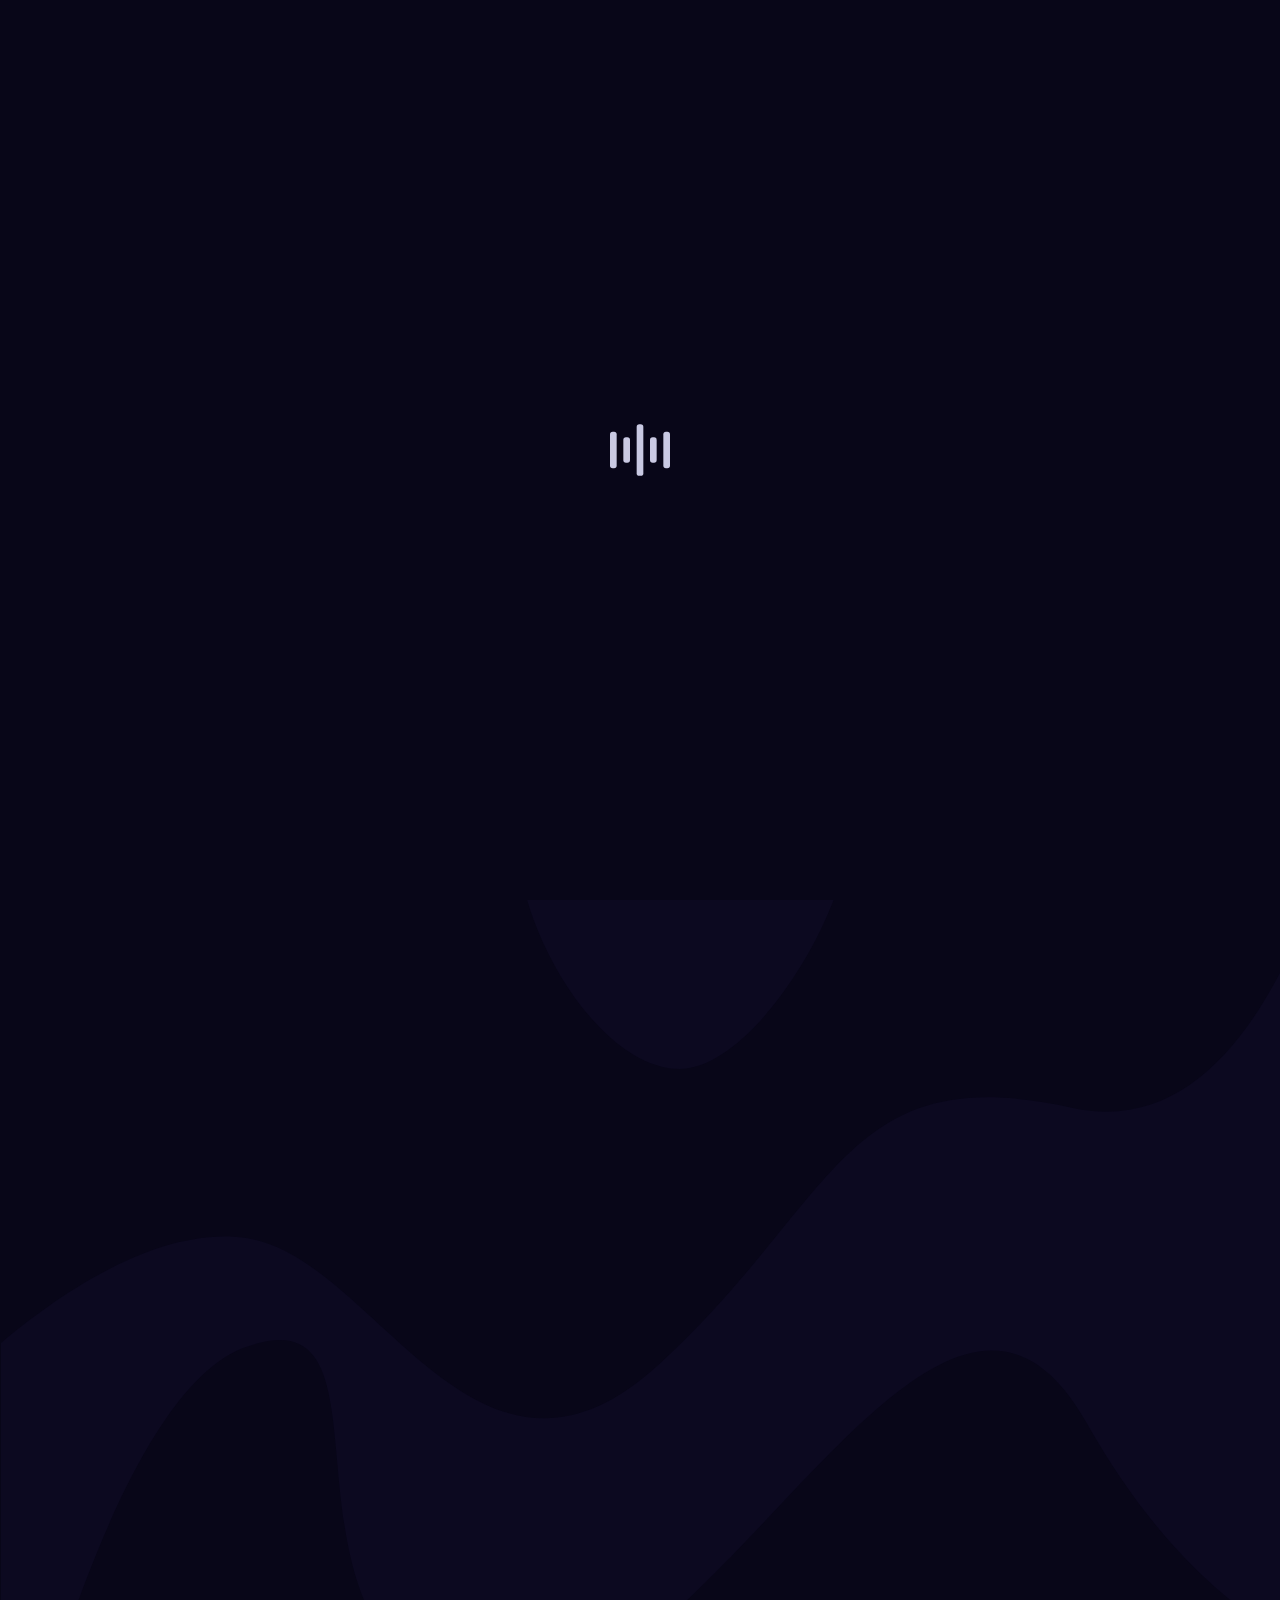
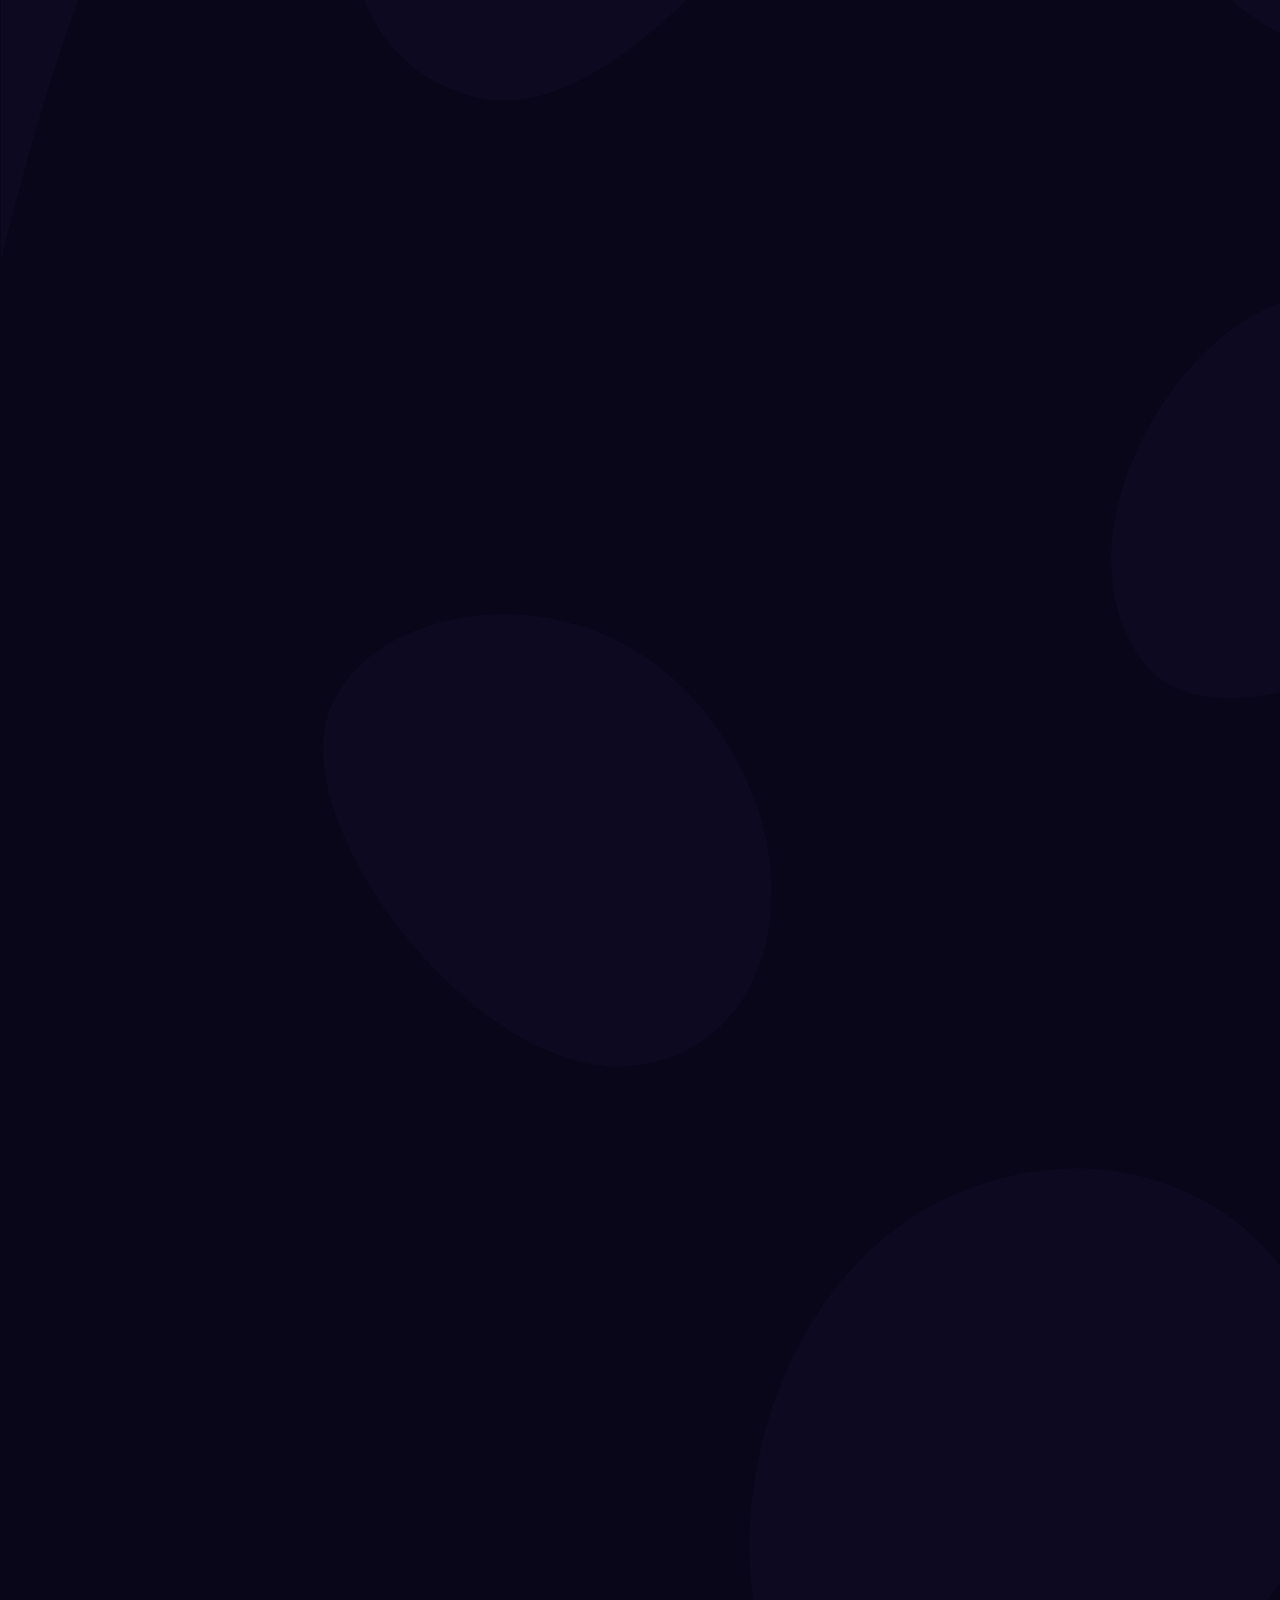
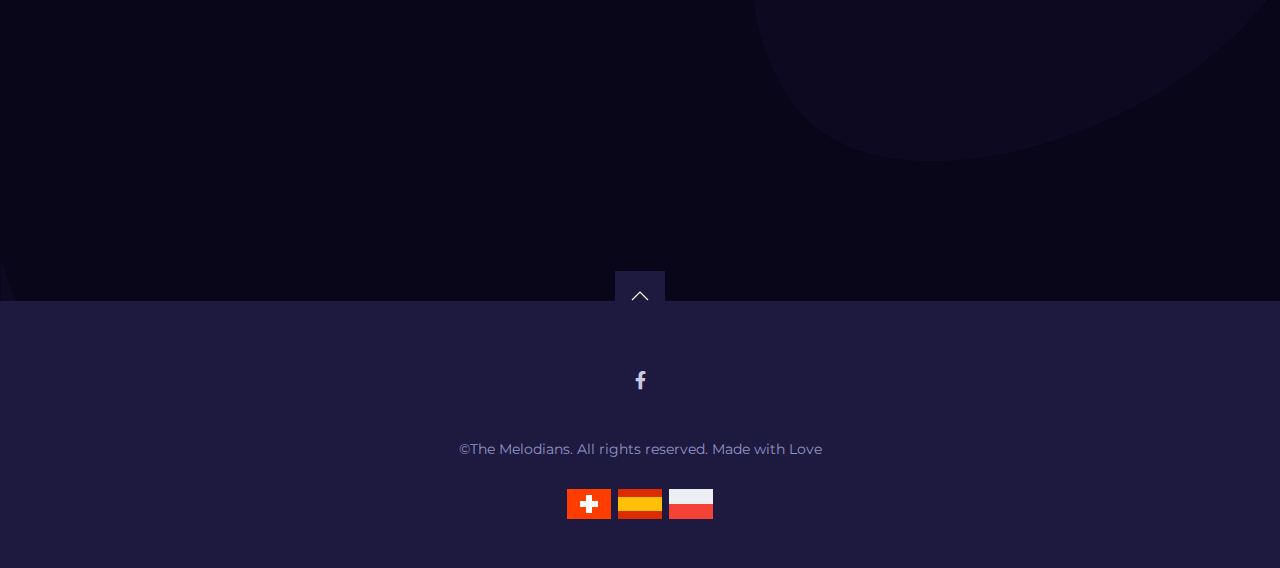
==== commit a3c9dd99: "Thomas" ====
--- a/en.html
+++ b/en.html
@@ -69,7 +69,7 @@
                     <div class="about__info">
                         <h2 class="uk-h2">The Melodians</h2>    
                         <p>
-                            Acoustic Live Band. We play compositions from classical music, jazz and blues to country, tangos, bossa nova, film music, folk, rock and party hits. Our repertoire includes songs in more than ten languages. We play covers and our own compositions. We come from different countries, have different musical background, but we are united by friendship and shared passion and love for music. Three of us are professional musicians.  All of us have many years of experience in performing on European stages. We always put our whole heart into playing. An unforgettable experience is a guarantee.
+                            Live Band. We play compositions from classical music, jazz and blues to country, tangos, bossa nova, film music, folk, rock and party hits. Our repertoire includes songs in more than ten languages. We play covers and our own compositions. We come from different countries, have different musical background, but we are united by friendship and shared passion and love for music. Three of us are professional musicians.  All of us have many years of experience in performing on European stages. We always put our whole heart into playing. An unforgettable experience is a guarantee.
                         </p>
                         <p>
                             Have we piqued your interest? Feel free to contact us :-)
@@ -92,10 +92,10 @@
                         <div class="cover__photo uk-background-cover uk-transition-toggle" data-src="img/team/avatars/marian.jpg" data-uk-img>
                             <span class="cover__link boxshadow icon icon--dots uk-transition-scale-up"></span>
                         </div>
-                        <span class="team__name">Marian</span>
+                        <span class="team__name">Thomas</span>
                         <span class="team__vocation">Piano</span>
                         <br/>
-                        <span class="team__vocation">Marian is the best piano player in Zürich without any doubt.</span>
+                        <span class="team__vocation">Passionate musician and piano teacher at high school.</span>
                     </a>
                 </div>
                 <div class="team__member__wrap uk-width-1-2 uk-width-1-4@m">
@@ -183,19 +183,19 @@
                 <!-- .......... Tour Item .......... -->
                 <div class="list__item">
                     <div class="events__date uk-width-auto">
-                        <span class="events__day">31</span>
-                        <span class="events__month">dec</span>
-                        <span class="events__year">2022</span>                       
+                        <span class="events__day">01</span>
+                        <span class="events__month">jul</span>
+                        <span class="events__year">2023</span>                       
                     </div>
                     <div class="events__location uk-width-expand">
                         <span class="events__place">Zürich</span>
-                        <span class="events__club">Restaurant Europa</span>                        
-                        <span class="events__club"> (Englischviertelstrasse 42)</span>
+                        <span class="events__club">ABZ Siedlungsfest</span>                        
+                        <span class="events__club"> (Dora-Staudinger-Strasse 1)</span>
                         <br/>
-                        <span class="events__club"> Start : 20:00</span>
+                        <span class="events__club"> Start : 18:30</span>
                     </div>
                     <div class="events__booking uk-width-1-1 uk-width-1-3@s">
-                        <a href="https://www.restaurant-europa.ch/event-details/silvester-dinner-party-with-the-melodians" target="_blank" class="btn">Reserve tables</a>
+                        <a href="#" target="_blank" class="btn">Free entry</a>
                     </div>
                 </div>
                 <!-- .......... End Tour Item .......... -->                
@@ -345,17 +345,17 @@
             </div>
             <div class="modal__content">
                 <div class="modal__avatar boxshadow uk-background-cover" data-src="img/team/avatars/marian.jpg" data-uk-img></div>
-                <h3 class="modal__profile__title uk-modal-title uk-text-center">Marian Boba</h3>
+                <h3 class="modal__profile__title uk-modal-title uk-text-center">Thomas Brupbacher</h3>
                 <div class="modal__profile__subtitle uk-text-center">Piano</div>
                 <p class="uk-text-left">
-                    Marian graduated at the 'Academy of Music' in Katowice, Poland. For many years he performed as a pianist in Scandinavian countries. In Switzerland, he frequently performed in the Zurich Cabaret 'Terrase'. Marian was involved in various projects with the singers of the 'Zurich Opera House' Diomari Montoya and Martha Villages, with the Soul & Gospel singer Vera Love, with south american Tango singer Janet Capuya. In Europapark he worked together with Nelly Patty and Juan Ricondo.  
-                </p>
-                <p class="uk-text-left">
-                    He is currently enjoying a well-deserved retirement in Zurich and plays with the Melodians.
+                    Passionate musician and piano teacher at high school.
+                </p>
+                <p class="uk-text-left">
+                    Currently teaches piano playing at the canton school in Hottingen and plays with the Melodians.
                 </p>
                 <div class="social social--modal">
                     <ul class="social__list uk-list uk-align-center">
-                        <li><a href="https://www.facebook.com/profile.php?id=100085638232089" target="_black"><span class="fab fa-facebook-f"></span></a></li>
+                        <li><a href="https://www.facebook.com/thomas.brupbacher.5" target="_black"><span class="fab fa-facebook-f"></span></a></li>
                         <!--li><a href="#" target="_black"><span class="fab fa-instagram"></span></a></li>
                         <li><a href="#" target="_black"><span class="fab fa-twitter"></span></a></li-->
                     </ul>
